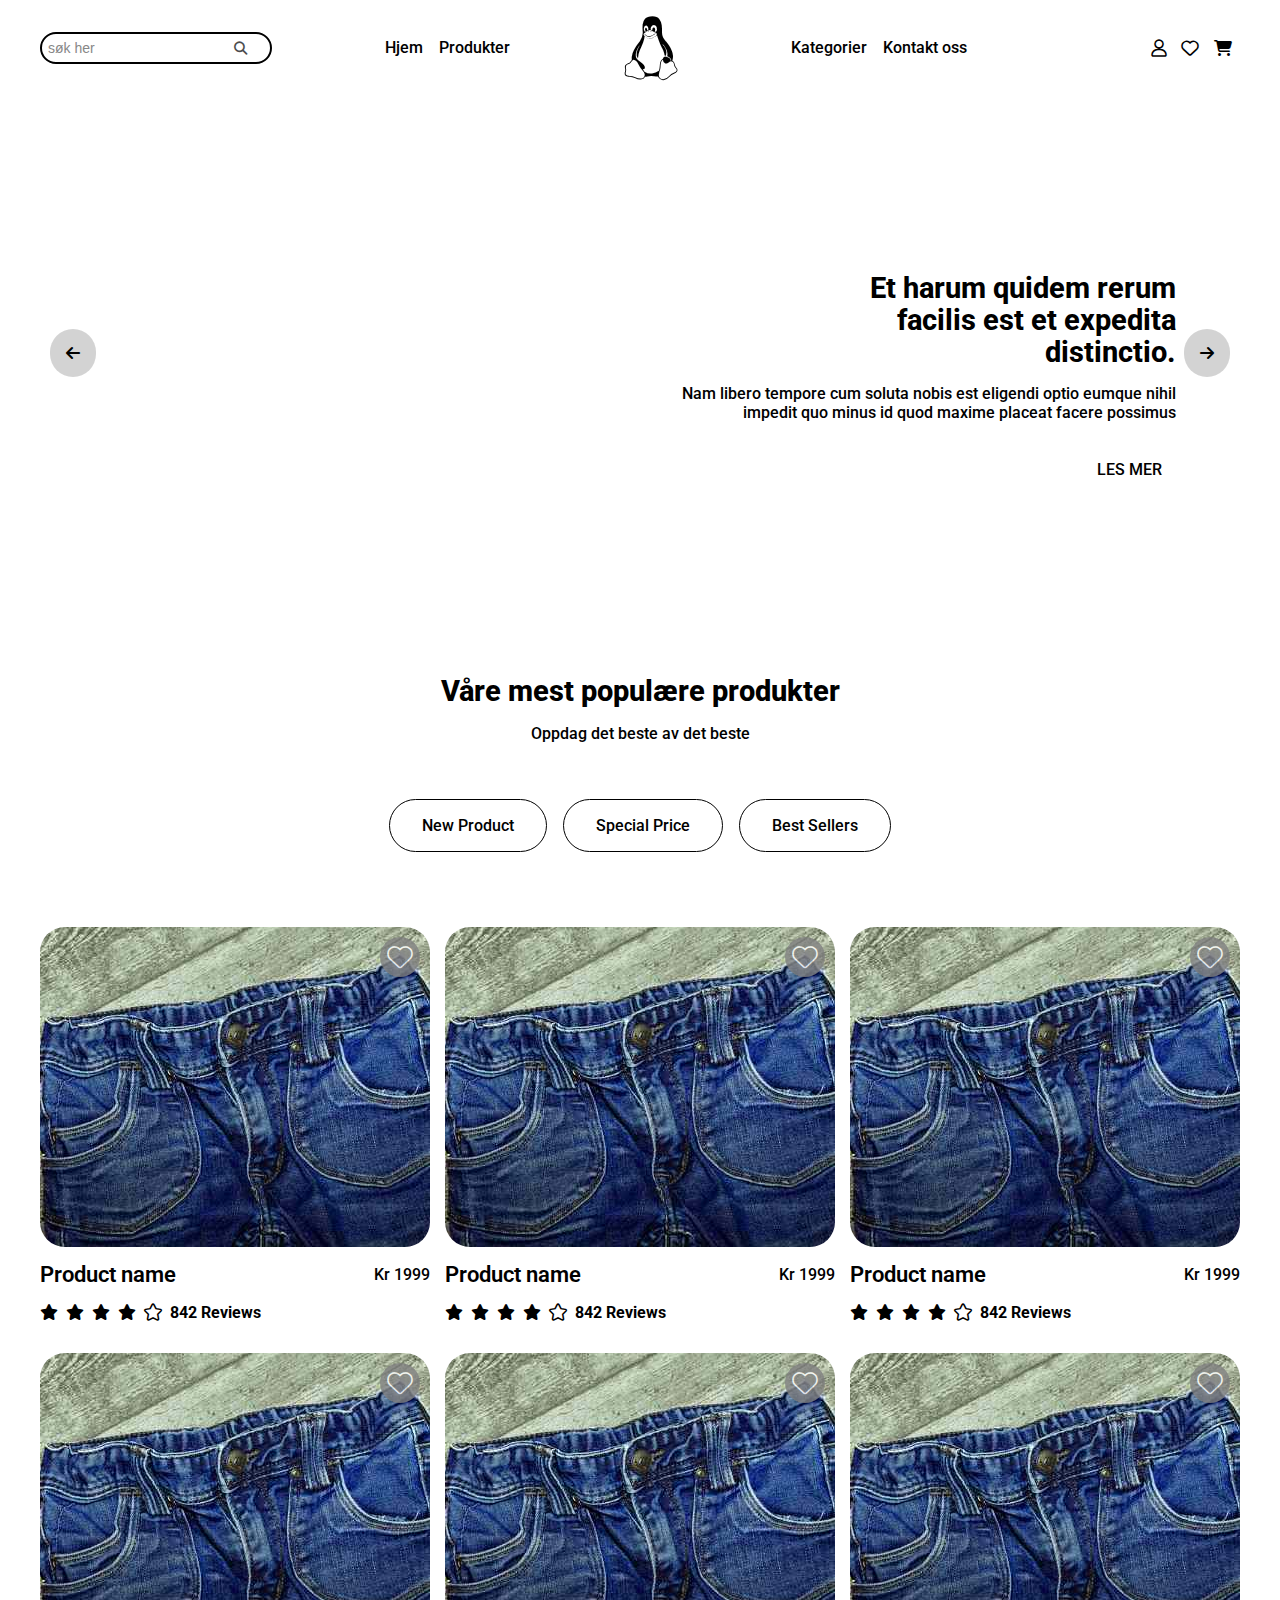
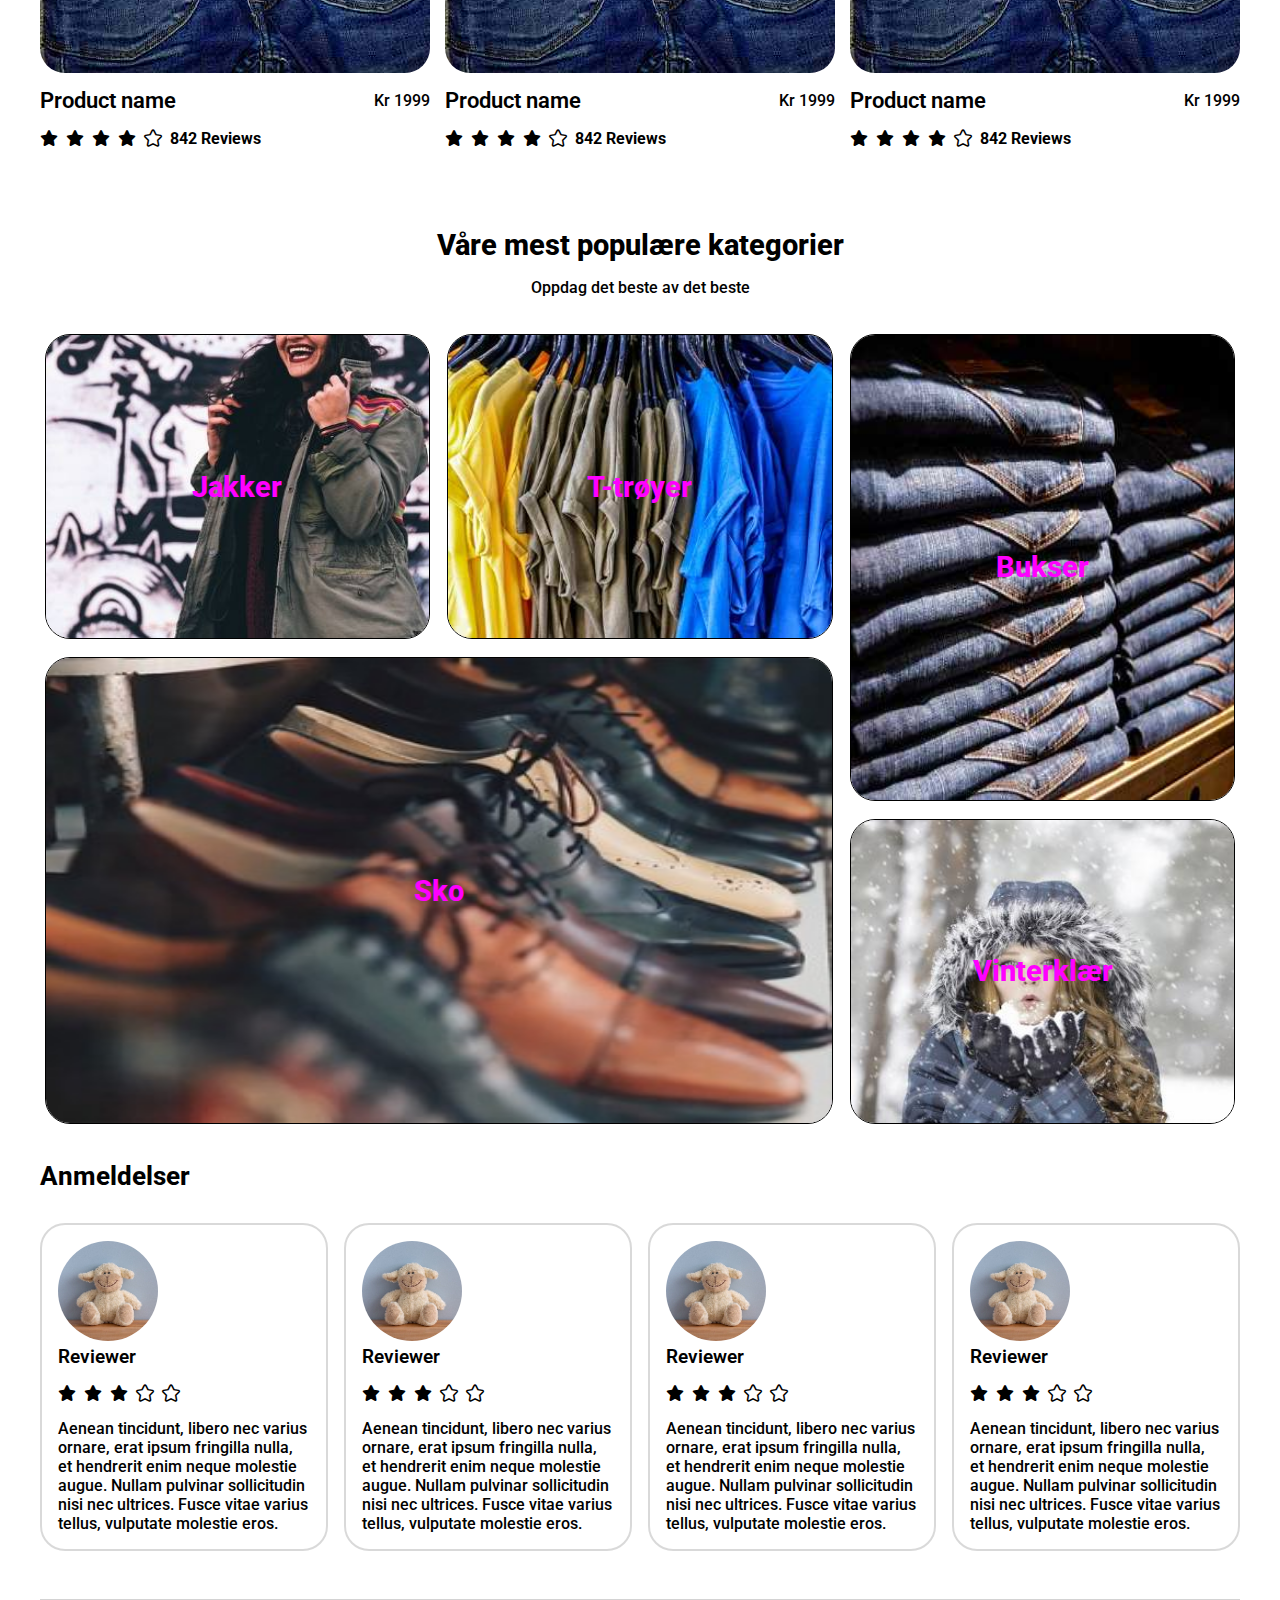
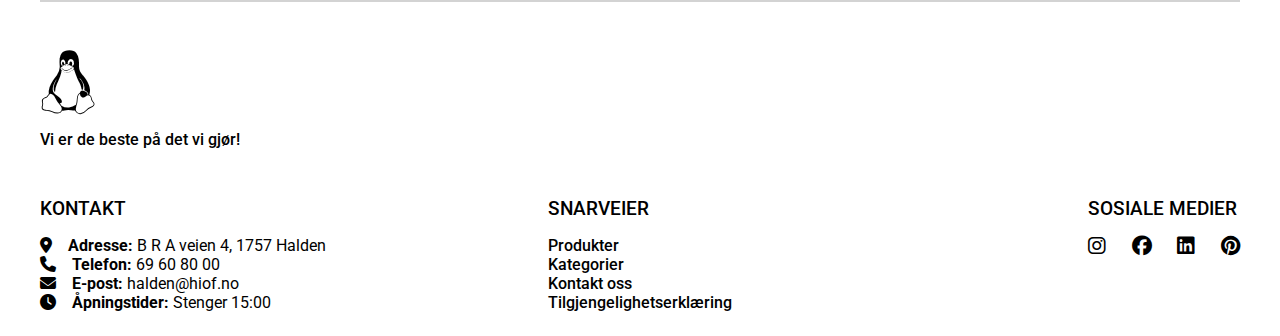
==== index.html @ f5adb45b "Accessibility for index.html" ====
<!DOCTYPE html>
<html lang="nb">
<head>
    <meta charset="UTF-8">
    <meta name="viewport" content="width=device-width, initial-scale=1.0">
    <!-- SEO meta start-->
    <meta name="description" content="Hovedside med stort utvalg av mote.">
    <meta name="author" content="Ayman Bellamine">
    <meta name="keywords" content="mote, stil, klær">
    <!-- SEO meta slutt-->

    <!-- Facebook meta start -->
    <meta property="og:title" content="Mote for både hverdagen og spesielle anledninger.">
    <meta property="og:image" content="images/outfit_220x450.jpg">
    <!-- Facebook meta slutt -->

    <!-- twitter meta start -->
    <meta name="twitter:title" content="Mote for både hverdagen og spesielle anledninger.">
    <meta name="twitter:site" content="@best_fashion_shop"> <!-- Later som det er ekte >.< -->
    <meta name="twitter:author" content="@aymanbella"> <!-- Har ikke twitter, takk og lov :) -->
    <meta name="twitter:card" content="summary_large_image">
    <!-- twitter meta slutt -->

    <link rel="stylesheet" href="ikoner/css/solid.css">
    <link rel="stylesheet" href="ikoner/css/fontawesome.css">
    <link rel="stylesheet" href="ikoner/css/brands.css">
    <link rel="stylesheet" href="css/style.css">
    <title>Min nettbutikk | FASHION</title>
</head>
<body itemscope itemtype="https://schema.org/ClothingStore">
    <meta itemprop="name" content="Ayman's motebutikk">
    <meta itemprop="priceRange" content="$$$">
    <header id="site-header">
        <form id="search-bar">
            <label for="search" class="visually-hidden">Søk: </label>
            <input type="search" placeholder="søk her" id="search" aria-label="Søkefelt">
            <button type="submit" aria-label="Søkeknapp"><i class="fa-solid fa-magnifying-glass"></i></button>
        </form>
        <nav id="site-nav">
            <ul>
                <li><a href="index.html">Hjem</a></li>
                <li><a href="#pop-products">Produkter</a></li>
            </ul>
            <a href="index.html" itemprop="logo" aria-label="Sidelogo som linker til hjemmeside"><i class="fa-brands fa-linux"></i></a>
            <ul>
                <li><a href="#pop-categories">Kategorier</a></li>
                <li><a href="#footer-contact">Kontakt oss</a>
            </ul>
        </nav>
        <nav id="customer-nav">
            <a href="#" aria-label="Link til brukerprofilen din"><i class="fa-regular fa-user"></i></a>
            <a href="#" aria-label="Link til favorittvarene dine"><i class="fa-regular fa-heart"></i></a>
            <a href="checkout.html" aria-label="Link til handlekurven din"><i class="fa-solid fa-cart-shopping"></i></a>
        </nav>
    </header>
    <main>
        <section id="forside-banner">
            <figure class="banner-content" id="banner-1">
                <figcaption>
                    <h1>Et harum quidem rerum facilis est et expedita distinctio.</h1>
                    <p>
                        Nam libero tempore cum soluta nobis est eligendi optio
                        eumque nihil impedit quo minus id quod maxime placeat
                        facere possimus
                    </p>
                    <a href="#" class="btn" title="Trykk for å lese mer om våre produkter.">LES MER</a>
                    <i class="fa-solid fa-arrow-left"></i>
                    <i class="fa-solid fa-arrow-right"></i>
                </figcaption>
            </figure>
            <figure class="banner-content" id="banner-2">
                <figcaption>
                    <h1>Et harum quidem rerum facilis est et expedita distinctio.</h1>
                    <p>
                        Nam libero tempore cum soluta nobis est eligendi optio
                        eumque nihil impedit quo minus id quod maxime placeat
                        facere possimus
                    </p>
                    <a href="#" class="btn" title="Trykk for å lese mer om våre produkter.">LES MER</a>
                    <i class="fa-solid fa-arrow-left"></i>
                    <i class="fa-solid fa-arrow-right"></i>
                </figcaption>
            </figure>
            <figure class="banner-content" id="banner-3">
                <figcaption>
                    <h1>Et harum quidem rerum facilis est et expedita distinctio.</h1>
                    <p>
                        Nam libero tempore cum soluta nobis est eligendi optio
                        eumque nihil impedit quo minus id quod maxime placeat
                        facere possimus
                    </p>
                    <a href="#" class="btn" title="Trykk for å lese mer om våre produkter.">LES MER</a>
                    <i class="fa-solid fa-arrow-left"></i>
                    <i class="fa-solid fa-arrow-right"></i>
                </figcaption>
            </figure>
        </section>
        <section id="pop-products">
            <header id="pop-prod-header">
                <h1>Våre mest populære produkter</h1>
                <p>Oppdag det beste av det beste</p>
            </header>
            <div id="pop-btn">
                <a href="#" class="btn">New Product</a>
                <a href="#" class="btn">Special Price</a>
                <a href="#" class="btn">Best Sellers</a>
            </div>
            <article class="product-card">
                <picture>
                    <source media="(min-width:1024px)" srcset="images/jeans_390x320.jpg">
                    <source media="(min-width:600px)" srcset="images/jeans_300x250.jpg">
                    <img itemprop="image" src="images/jeans_350x350.jpg" alt="Mørk blå jeans av høy kvalitet">
                </picture>
                <i class="fa-regular fa-heart"></i>
                <header itemscope itemtype="https://schema.org/Offer" class="product-header">
                    <a href="product.html"><h3 itemprop="name">Product name</h3></a>
                    <p itemprop="priceCurrency">Kr<span itemprop="price"> 1999</span></p>
                </header>
                <ul class="product-review">
                    <li><i class="fa-solid fa-star"></i></li>
                    <li><i class="fa-solid fa-star"></i></li>
                    <li><i class="fa-solid fa-star"></i></li>
                    <li><i class="fa-solid fa-star"></i></li>
                    <li><i class="fa-regular fa-star"></i></li>
                    <li><p>842 Reviews</p></li>
                </ul>
            </article>
            <article class="product-card">
                <picture>
                    <source media="(min-width:1024px)" srcset="images/jeans_390x320.jpg">
                    <source media="(min-width:600px)" srcset="images/jeans_300x250.jpg">
                    <img itemprop="image" src="images/jeans_350x350.jpg" alt="Mørk blå jeans av høy kvalitet">
                </picture>
                <i class="fa-regular fa-heart"></i>
                <header itemscope itemtype="https://schema.org/Offer" class="product-header">
                    <a href="product.html"><h3 itemprop="name">Product name</h3></a>
                    <p itemprop="priceCurrency">Kr<span itemprop="price"> 1999</span></p>
                </header>
                <ul class="product-review">
                    <li><i class="fa-solid fa-star"></i></li>
                    <li><i class="fa-solid fa-star"></i></li>
                    <li><i class="fa-solid fa-star"></i></li>
                    <li><i class="fa-solid fa-star"></i></li>
                    <li><i class="fa-regular fa-star"></i></li>
                    <li><p>842 Reviews</p></li>
                </ul>
            </article>
            <article class="product-card">
                <picture>
                    <source media="(min-width:1024px)" srcset="images/jeans_390x320.jpg">
                    <source media="(min-width:600px)" srcset="images/jeans_300x250.jpg">
                    <img itemprop="image" src="images/jeans_350x350.jpg" alt="Mørk blå jeans av høy kvalitet">
                </picture>
                <i class="fa-regular fa-heart"></i>
                <header itemscope itemtype="https://schema.org/Offer" class="product-header">
                    <a href="product.html"><h3 itemprop="name">Product name</h3></a>
                    <p itemprop="priceCurrency">Kr<span itemprop="price"> 1999</span></p>
                </header>
                <ul class="product-review">
                    <li><i class="fa-solid fa-star"></i></li>
                    <li><i class="fa-solid fa-star"></i></li>
                    <li><i class="fa-solid fa-star"></i></li>
                    <li><i class="fa-solid fa-star"></i></li>
                    <li><i class="fa-regular fa-star"></i></li>
                    <li><p>842 Reviews</p></li>
                </ul>
            </article>
            <article class="product-card">
                <picture>
                    <source media="(min-width:1024px)" srcset="images/jeans_390x320.jpg">
                    <source media="(min-width:600px)" srcset="images/jeans_300x250.jpg">
                    <img itemprop="image" src="images/jeans_350x350.jpg" alt="Mørk blå jeans av høy kvalitet">
                </picture>
                <i class="fa-regular fa-heart"></i>
                <header itemscope itemtype="https://schema.org/Offer" class="product-header">
                    <a href="product.html"><h3 itemprop="name">Product name</h3></a>
                    <p itemprop="priceCurrency">Kr<span itemprop="price"> 1999</span></p>
                </header>
                <ul class="product-review">
                    <li><i class="fa-solid fa-star"></i></li>
                    <li><i class="fa-solid fa-star"></i></li>
                    <li><i class="fa-solid fa-star"></i></li>
                    <li><i class="fa-solid fa-star"></i></li>
                    <li><i class="fa-regular fa-star"></i></li>
                    <li><p>842 Reviews</p></li>
                </ul>
            </article>
            <article class="product-card">
                <picture>
                    <source media="(min-width:1024px)" srcset="images/jeans_390x320.jpg">
                    <source media="(min-width:600px)" srcset="images/jeans_300x250.jpg">
                    <img itemprop="image" src="images/jeans_350x350.jpg" alt="Mørk blå jeans av høy kvalitet">
                </picture>
                <i class="fa-regular fa-heart"></i>
                <header itemscope itemtype="https://schema.org/Offer" class="product-header">
                    <a href="product.html"><h3 itemprop="name">Product name</h3></a>
                    <p itemprop="priceCurrency">Kr<span itemprop="price"> 1999</span></p>
                </header>
                <ul class="product-review">
                    <li><i class="fa-solid fa-star"></i></li>
                    <li><i class="fa-solid fa-star"></i></li>
                    <li><i class="fa-solid fa-star"></i></li>
                    <li><i class="fa-solid fa-star"></i></li>
                    <li><i class="fa-regular fa-star"></i></li>
                    <li><p>842 Reviews</p></li>
                </ul>
            </article>
            <article class="product-card">
                <picture>
                    <source media="(min-width:1024px)" srcset="images/jeans_390x320.jpg">
                    <source media="(min-width:600px)" srcset="images/jeans_300x250.jpg">
                    <img itemprop="image" src="images/jeans_350x350.jpg" alt="Mørk blå jeans av høy kvalitet">
                </picture>
                <i class="fa-regular fa-heart"></i>
                <header itemscope itemtype="https://schema.org/Offer" class="product-header">
                    <a href="product.html"><h3 itemprop="name">Product name</h3></a>
                    <p itemprop="priceCurrency">Kr<span itemprop="price"> 1999</span></p>
                </header>
                <ul class="product-review">
                    <li><i class="fa-solid fa-star"></i></li>
                    <li><i class="fa-solid fa-star"></i></li>
                    <li><i class="fa-solid fa-star"></i></li>
                    <li><i class="fa-solid fa-star"></i></li>
                    <li><i class="fa-regular fa-star"></i></li>
                    <li><p>842 Reviews</p></li>
                </ul>
            </article>
        </section>
        <section id="pop-categories">
            <header id="pop-cat-header">
                <h1>Våre mest populære kategorier</h1>
                <p>Oppdag det beste av det beste</p>
            </header>
            <div id=cat-grid>
                <article id="cat-1">
                    <h1>Jakker</h1>
                    <picture>
                        <source media="(min-width:1024px)" srcset="images/jacket_350x300.jpg">
                        <source media="(min-width:600px)" srcset="images/jacket_720x720.jpg">
                        <img itemprop="image" src="images/jacket_350x350.jpg" alt="A happy customer wearing our jacket">
                    </picture>
                </article>
                <article id="cat-2">
                    <h1>T-trøyer</h1>
                    <picture>
                        <source media="(min-width:1024px)" srcset="images/tshirt_350x300.jpg">
                        <source media="(min-width:600px)" srcset="images/tshirt_720x720.jpg">
                        <img src="images/tshirt_350x350.jpg" alt="A ton of t-shirts">
                    </picture>
                </article>
                <article id="cat-3">
                    <h1>Bukser</h1>
                    <picture>
                        <source media="(min-width:1024px)" srcset="images/pants_350x300.jpg">
                        <source media="(min-width:600px)" srcset="images/pants_720x720.jpg">
                        <img src="images/pants_350x350.jpg" alt="Stack of pants">
                    </picture>
                </article>
                <article id="cat-4">
                    <h1>Sko</h1>
                    <picture>
                        <source media="(min-width:1024px)" srcset="images/footwear_350x300.jpg">
                        <source media="(min-width:600px)" srcset="images/footwear_720x720.jpg">
                        <img src="images/footwear_350x350.jpg" alt="A bunch of dress shoes">
                    </picture>
                </article>
                <article id="cat-5">
                    <h1>Vinterklær</h1>
                    <picture>
                        <source media="(min-width:1024px)" srcset="images/winterwear_350x300.jpg">
                        <source media="(min-width:600px)" srcset="images/winterwear_720x720.jpg">
                        <img src="images/winterwear_350x350.jpg" alt="Sansa Stark in winter clothing">
                    </picture>
                </article>
            </div>     
        </section>
        <section id="reviews">
            <h2>Anmeldelser</h2>
            <div class="scroll-container" id="scroll-reviews">
                <article itemprop="review" itemscope itemtype="https://schema.org/Review"
                class="review-card">
                    <img src="images/happy_reviewer_100x100.jpg" alt="">
                    <h4 itemprop="author">Reviewer</h4>
                    <ul class="product-review">
                        <li><i class="fa-solid fa-star"></i></li>
                        <li><i class="fa-solid fa-star"></i></li>
                        <li><i class="fa-solid fa-star"></i></li>
                        <li><i class="fa-regular fa-star"></i></li>
                        <li><i class="fa-regular fa-star"></i></li>
                    </ul>
                    <p itemprop="reviewBody">
                        Aenean tincidunt, libero nec varius ornare, erat ipsum fringilla nulla, 
                        et hendrerit enim neque molestie augue. Nullam pulvinar sollicitudin nisi 
                        nec ultrices. Fusce vitae varius tellus, vulputate molestie eros.
                    </p>
                    <span itemprop="reviewRating" itemscope itemtype="https://schema.org/Rating">
                        <meta itemprop="worstRating" content="1">
                        <meta itemprop="bestRating" content="5">
                        <meta itemprop="ratingValue" content="3">
                    </span>
                </article>
                <article itemprop="review" itemscope itemtype="https://schema.org/Review"
                class="review-card">
                    <img src="images/happy_reviewer_100x100.jpg" alt="">
                    <h4 itemprop="author">Reviewer</h4>
                    <ul class="product-review">
                        <li><i class="fa-solid fa-star"></i></li>
                        <li><i class="fa-solid fa-star"></i></li>
                        <li><i class="fa-solid fa-star"></i></li>
                        <li><i class="fa-regular fa-star"></i></li>
                        <li><i class="fa-regular fa-star"></i></li>
                    </ul>
                    <p itemprop="reviewBody">
                        Aenean tincidunt, libero nec varius ornare, erat ipsum fringilla nulla, 
                        et hendrerit enim neque molestie augue. Nullam pulvinar sollicitudin nisi 
                        nec ultrices. Fusce vitae varius tellus, vulputate molestie eros.
                    </p>
                    <span itemprop="reviewRating" itemscope itemtype="https://schema.org/Rating">
                        <meta itemprop="worstRating" content="1">
                        <meta itemprop="bestRating" content="5">
                        <meta itemprop="ratingValue" content="3">
                    </span>
                </article>
                <article itemprop="review" itemscope itemtype="https://schema.org/Review"
                class="review-card">
                    <img src="images/happy_reviewer_100x100.jpg" alt="">
                    <h4 itemprop="author">Reviewer</h4>
                    <ul class="product-review">
                        <li><i class="fa-solid fa-star"></i></li>
                        <li><i class="fa-solid fa-star"></i></li>
                        <li><i class="fa-solid fa-star"></i></li>
                        <li><i class="fa-regular fa-star"></i></li>
                        <li><i class="fa-regular fa-star"></i></li>
                    </ul>
                    <p itemprop="reviewBody">
                        Aenean tincidunt, libero nec varius ornare, erat ipsum fringilla nulla, 
                        et hendrerit enim neque molestie augue. Nullam pulvinar sollicitudin nisi 
                        nec ultrices. Fusce vitae varius tellus, vulputate molestie eros.
                    </p>
                    <span itemprop="reviewRating" itemscope itemtype="https://schema.org/Rating">
                        <meta itemprop="worstRating" content="1">
                        <meta itemprop="bestRating" content="5">
                        <meta itemprop="ratingValue" content="3">
                    </span>
                </article>
                <article itemprop="review" itemscope itemtype="https://schema.org/Review"
                class="review-card">
                    <img src="images/happy_reviewer_100x100.jpg" alt="">
                    <h4 itemprop="author">Reviewer</h4>
                    <ul class="product-review">
                        <li><i class="fa-solid fa-star"></i></li>
                        <li><i class="fa-solid fa-star"></i></li>
                        <li><i class="fa-solid fa-star"></i></li>
                        <li><i class="fa-regular fa-star"></i></li>
                        <li><i class="fa-regular fa-star"></i></li>
                    </ul>
                    <p itemprop="reviewBody">
                        Aenean tincidunt, libero nec varius ornare, erat ipsum fringilla nulla, 
                        et hendrerit enim neque molestie augue. Nullam pulvinar sollicitudin nisi 
                        nec ultrices. Fusce vitae varius tellus, vulputate molestie eros.
                    </p>
                    <span itemprop="reviewRating" itemscope itemtype="https://schema.org/Rating">
                        <meta itemprop="worstRating" content="1">
                        <meta itemprop="bestRating" content="5">
                        <meta itemprop="ratingValue" content="3">
                    </span>
                </article>
                <span itemprop="aggregateRating" itemscope itemtype="https://schema.org/AggregateRating" class="visually-hidden">
                    <meta itemprop="ratingValue" content="3">
                    <meta itemprop="reviewCount" content="4">
                </span>
            </div>
        </section>
    </main>
    <footer>
        <section class="footer-logo" id="footer-logo">
            <h2 class="visually-hidden">Footer logo</h2>
            <i class="fa-brands fa-linux"></i>
            <p itemprop="slogan">Vi er de beste på det vi gjør!</p>
        </section>
        <section id="footer-contact">
            <h4>KONTAKT</h4>
            <ul>
                <li itemprop="address"><i class="fa-solid fa-location-dot"></i><b>Adresse:</b> B R A veien 4, 1757 Halden</li>
                <li itemprop="telephone"><i class="fa-solid fa-phone"></i><b>Telefon:</b> 69 60 80 00</li>
                <li itemprop="email"><i class="fa-solid fa-envelope"></i><b>E-post:</b> halden@hiof.no</li>
                <li itemprop="openingHours"><i class="fa-solid fa-clock"></i><b>Åpningstider:</b> Stenger 15:00</li>
            </ul>
        </section>
        <section id="footer-shortcuts">
            <h4>SNARVEIER</h4>
            <nav>
                <ul>
                    <li><a href="index.html/#pop-products">Produkter</a></li>
                    <li><a href="index.html/#pop-categories">Kategorier</a></li>
                    <li><a href="#footer-contact">Kontakt oss</a></li>
                    <li><a href="#">Tilgjengelighetserklæring</a></li>
                </ul>
            </nav>
        </section>
        <section id="footer-some">
            <h4>SOSIALE MEDIER</h4>
            <ul>
                <li><a href="https://www.instagram.com" aria-label="Link til Instagram profilen vår"><i class="fa-brands fa-instagram"></i></a></li>
                <li><a href="https://www.facebook.com" aria-label="Link til Facebook profilen vår"><i class="fa-brands fa-facebook"></i></a></li>
                <li><a href="https://www.linkedin.com" aria-label="Link til LinkedIn profilen vår"><i class="fa-brands fa-linkedin"></i></a></li>
                <li><a href="https://www.pinterest.com" aria-label="Link til Pinterest profilen vår"><i class="fa-brands fa-pinterest"></i></a></li>
            </ul>
        </section>
    </footer>
</body>
</html>
---- ikoner/css/solid.css ----
/*!
 * Font Awesome Free 6.6.0 by @fontawesome - https://fontawesome.com
 * License - https://fontawesome.com/license/free (Icons: CC BY 4.0, Fonts: SIL OFL 1.1, Code: MIT License)
 * Copyright 2024 Fonticons, Inc.
 */
:root, :host {
  --fa-style-family-classic: "Font Awesome 6 Free";
  --fa-font-solid: normal 900 1em/1 "Font Awesome 6 Free";
}

@font-face {
  font-family: "Font Awesome 6 Free";
  font-style: normal;
  font-weight: 900;
  font-display: block;
  src: url("../webfonts/fa-solid-900.woff2") format("woff2"), url("../webfonts/fa-solid-900.ttf") format("truetype");
}
.fas,
.fa-solid {
  font-weight: 900;
}/*# sourceMappingURL=solid.css.map */
---- ikoner/css/brands.css ----
/*!
 * Font Awesome Free 6.6.0 by @fontawesome - https://fontawesome.com
 * License - https://fontawesome.com/license/free (Icons: CC BY 4.0, Fonts: SIL OFL 1.1, Code: MIT License)
 * Copyright 2024 Fonticons, Inc.
 */
:root, :host {
  --fa-style-family-brands: "Font Awesome 6 Brands";
  --fa-font-brands: normal 400 1em/1 "Font Awesome 6 Brands";
}

@font-face {
  font-family: "Font Awesome 6 Brands";
  font-style: normal;
  font-weight: 400;
  font-display: block;
  src: url("../webfonts/fa-brands-400.woff2") format("woff2"), url("../webfonts/fa-brands-400.ttf") format("truetype");
}
.fab,
.fa-brands {
  font-weight: 400;
}

.fa-monero:before {
  content: "\f3d0";
}

.fa-hooli:before {
  content: "\f427";
}

.fa-yelp:before {
  content: "\f1e9";
}

.fa-cc-visa:before {
  content: "\f1f0";
}

.fa-lastfm:before {
  content: "\f202";
}

.fa-shopware:before {
  content: "\f5b5";
}

.fa-creative-commons-nc:before {
  content: "\f4e8";
}

.fa-aws:before {
  content: "\f375";
}

.fa-redhat:before {
  content: "\f7bc";
}

.fa-yoast:before {
  content: "\f2b1";
}

.fa-cloudflare:before {
  content: "\e07d";
}

.fa-ups:before {
  content: "\f7e0";
}

.fa-pixiv:before {
  content: "\e640";
}

.fa-wpexplorer:before {
  content: "\f2de";
}

.fa-dyalog:before {
  content: "\f399";
}

.fa-bity:before {
  content: "\f37a";
}

.fa-stackpath:before {
  content: "\f842";
}

.fa-buysellads:before {
  content: "\f20d";
}

.fa-first-order:before {
  content: "\f2b0";
}

.fa-modx:before {
  content: "\f285";
}

.fa-guilded:before {
  content: "\e07e";
}

.fa-vnv:before {
  content: "\f40b";
}

.fa-square-js:before {
  content: "\f3b9";
}

.fa-js-square:before {
  content: "\f3b9";
}

.fa-microsoft:before {
  content: "\f3ca";
}

.fa-qq:before {
  content: "\f1d6";
}

.fa-orcid:before {
  content: "\f8d2";
}

.fa-java:before {
  content: "\f4e4";
}

.fa-invision:before {
  content: "\f7b0";
}

.fa-creative-commons-pd-alt:before {
  content: "\f4ed";
}

.fa-centercode:before {
  content: "\f380";
}

.fa-glide-g:before {
  content: "\f2a6";
}

.fa-drupal:before {
  content: "\f1a9";
}

.fa-jxl:before {
  content: "\e67b";
}

.fa-dart-lang:before {
  content: "\e693";
}

.fa-hire-a-helper:before {
  content: "\f3b0";
}

.fa-creative-commons-by:before {
  content: "\f4e7";
}

.fa-unity:before {
  content: "\e049";
}

.fa-whmcs:before {
  content: "\f40d";
}

.fa-rocketchat:before {
  content: "\f3e8";
}

.fa-vk:before {
  content: "\f189";
}

.fa-untappd:before {
  content: "\f405";
}

.fa-mailchimp:before {
  content: "\f59e";
}

.fa-css3-alt:before {
  content: "\f38b";
}

.fa-square-reddit:before {
  content: "\f1a2";
}

.fa-reddit-square:before {
  content: "\f1a2";
}

.fa-vimeo-v:before {
  content: "\f27d";
}

.fa-contao:before {
  content: "\f26d";
}

.fa-square-font-awesome:before {
  content: "\e5ad";
}

.fa-deskpro:before {
  content: "\f38f";
}

.fa-brave:before {
  content: "\e63c";
}

.fa-sistrix:before {
  content: "\f3ee";
}

.fa-square-instagram:before {
  content: "\e055";
}

.fa-instagram-square:before {
  content: "\e055";
}

.fa-battle-net:before {
  content: "\f835";
}

.fa-the-red-yeti:before {
  content: "\f69d";
}

.fa-square-hacker-news:before {
  content: "\f3af";
}

.fa-hacker-news-square:before {
  content: "\f3af";
}

.fa-edge:before {
  content: "\f282";
}

.fa-threads:before {
  content: "\e618";
}

.fa-napster:before {
  content: "\f3d2";
}

.fa-square-snapchat:before {
  content: "\f2ad";
}

.fa-snapchat-square:before {
  content: "\f2ad";
}

.fa-google-plus-g:before {
  content: "\f0d5";
}

.fa-artstation:before {
  content: "\f77a";
}

.fa-markdown:before {
  content: "\f60f";
}

.fa-sourcetree:before {
  content: "\f7d3";
}

.fa-google-plus:before {
  content: "\f2b3";
}

.fa-diaspora:before {
  content: "\f791";
}

.fa-foursquare:before {
  content: "\f180";
}

.fa-stack-overflow:before {
  content: "\f16c";
}

.fa-github-alt:before {
  content: "\f113";
}

.fa-phoenix-squadron:before {
  content: "\f511";
}

.fa-pagelines:before {
  content: "\f18c";
}

.fa-algolia:before {
  content: "\f36c";
}

.fa-red-river:before {
  content: "\f3e3";
}

.fa-creative-commons-sa:before {
  content: "\f4ef";
}

.fa-safari:before {
  content: "\f267";
}

.fa-google:before {
  content: "\f1a0";
}

.fa-square-font-awesome-stroke:before {
  content: "\f35c";
}

.fa-font-awesome-alt:before {
  content: "\f35c";
}

.fa-atlassian:before {
  content: "\f77b";
}

.fa-linkedin-in:before {
  content: "\f0e1";
}

.fa-digital-ocean:before {
  content: "\f391";
}

.fa-nimblr:before {
  content: "\f5a8";
}

.fa-chromecast:before {
  content: "\f838";
}

.fa-evernote:before {
  content: "\f839";
}

.fa-hacker-news:before {
  content: "\f1d4";
}

.fa-creative-commons-sampling:before {
  content: "\f4f0";
}

.fa-adversal:before {
  content: "\f36a";
}

.fa-creative-commons:before {
  content: "\f25e";
}

.fa-watchman-monitoring:before {
  content: "\e087";
}

.fa-fonticons:before {
  content: "\f280";
}

.fa-weixin:before {
  content: "\f1d7";
}

.fa-shirtsinbulk:before {
  content: "\f214";
}

.fa-codepen:before {
  content: "\f1cb";
}

.fa-git-alt:before {
  content: "\f841";
}

.fa-lyft:before {
  content: "\f3c3";
}

.fa-rev:before {
  content: "\f5b2";
}

.fa-windows:before {
  content: "\f17a";
}

.fa-wizards-of-the-coast:before {
  content: "\f730";
}

.fa-square-viadeo:before {
  content: "\f2aa";
}

.fa-viadeo-square:before {
  content: "\f2aa";
}

.fa-meetup:before {
  content: "\f2e0";
}

.fa-centos:before {
  content: "\f789";
}

.fa-adn:before {
  content: "\f170";
}

.fa-cloudsmith:before {
  content: "\f384";
}

.fa-opensuse:before {
  content: "\e62b";
}

.fa-pied-piper-alt:before {
  content: "\f1a8";
}

.fa-square-dribbble:before {
  content: "\f397";
}

.fa-dribbble-square:before {
  content: "\f397";
}

.fa-codiepie:before {
  content: "\f284";
}

.fa-node:before {
  content: "\f419";
}

.fa-mix:before {
  content: "\f3cb";
}

.fa-steam:before {
  content: "\f1b6";
}

.fa-cc-apple-pay:before {
  content: "\f416";
}

.fa-scribd:before {
  content: "\f28a";
}

.fa-debian:before {
  content: "\e60b";
}

.fa-openid:before {
  content: "\f19b";
}

.fa-instalod:before {
  content: "\e081";
}

.fa-expeditedssl:before {
  content: "\f23e";
}

.fa-sellcast:before {
  content: "\f2da";
}

.fa-square-twitter:before {
  content: "\f081";
}

.fa-twitter-square:before {
  content: "\f081";
}

.fa-r-project:before {
  content: "\f4f7";
}

.fa-delicious:before {
  content: "\f1a5";
}

.fa-freebsd:before {
  content: "\f3a4";
}

.fa-vuejs:before {
  content: "\f41f";
}

.fa-accusoft:before {
  content: "\f369";
}

.fa-ioxhost:before {
  content: "\f208";
}

.fa-fonticons-fi:before {
  content: "\f3a2";
}

.fa-app-store:before {
  content: "\f36f";
}

.fa-cc-mastercard:before {
  content: "\f1f1";
}

.fa-itunes-note:before {
  content: "\f3b5";
}

.fa-golang:before {
  content: "\e40f";
}

.fa-kickstarter:before {
  content: "\f3bb";
}

.fa-square-kickstarter:before {
  content: "\f3bb";
}

.fa-grav:before {
  content: "\f2d6";
}

.fa-weibo:before {
  content: "\f18a";
}

.fa-uncharted:before {
  content: "\e084";
}

.fa-firstdraft:before {
  content: "\f3a1";
}

.fa-square-youtube:before {
  content: "\f431";
}

.fa-youtube-square:before {
  content: "\f431";
}

.fa-wikipedia-w:before {
  content: "\f266";
}

.fa-wpressr:before {
  content: "\f3e4";
}

.fa-rendact:before {
  content: "\f3e4";
}

.fa-angellist:before {
  content: "\f209";
}

.fa-galactic-republic:before {
  content: "\f50c";
}

.fa-nfc-directional:before {
  content: "\e530";
}

.fa-skype:before {
  content: "\f17e";
}

.fa-joget:before {
  content: "\f3b7";
}

.fa-fedora:before {
  content: "\f798";
}

.fa-stripe-s:before {
  content: "\f42a";
}

.fa-meta:before {
  content: "\e49b";
}

.fa-laravel:before {
  content: "\f3bd";
}

.fa-hotjar:before {
  content: "\f3b1";
}

.fa-bluetooth-b:before {
  content: "\f294";
}

.fa-square-letterboxd:before {
  content: "\e62e";
}

.fa-sticker-mule:before {
  content: "\f3f7";
}

.fa-creative-commons-zero:before {
  content: "\f4f3";
}

.fa-hips:before {
  content: "\f452";
}

.fa-behance:before {
  content: "\f1b4";
}

.fa-reddit:before {
  content: "\f1a1";
}

.fa-discord:before {
  content: "\f392";
}

.fa-chrome:before {
  content: "\f268";
}

.fa-app-store-ios:before {
  content: "\f370";
}

.fa-cc-discover:before {
  content: "\f1f2";
}

.fa-wpbeginner:before {
  content: "\f297";
}

.fa-confluence:before {
  content: "\f78d";
}

.fa-shoelace:before {
  content: "\e60c";
}

.fa-mdb:before {
  content: "\f8ca";
}

.fa-dochub:before {
  content: "\f394";
}

.fa-accessible-icon:before {
  content: "\f368";
}

.fa-ebay:before {
  content: "\f4f4";
}

.fa-amazon:before {
  content: "\f270";
}

.fa-unsplash:before {
  content: "\e07c";
}

.fa-yarn:before {
  content: "\f7e3";
}

.fa-square-steam:before {
  content: "\f1b7";
}

.fa-steam-square:before {
  content: "\f1b7";
}

.fa-500px:before {
  content: "\f26e";
}

.fa-square-vimeo:before {
  content: "\f194";
}

.fa-vimeo-square:before {
  content: "\f194";
}

.fa-asymmetrik:before {
  content: "\f372";
}

.fa-font-awesome:before {
  content: "\f2b4";
}

.fa-font-awesome-flag:before {
  content: "\f2b4";
}

.fa-font-awesome-logo-full:before {
  content: "\f2b4";
}

.fa-gratipay:before {
  content: "\f184";
}

.fa-apple:before {
  content: "\f179";
}

.fa-hive:before {
  content: "\e07f";
}

.fa-gitkraken:before {
  content: "\f3a6";
}

.fa-keybase:before {
  content: "\f4f5";
}

.fa-apple-pay:before {
  content: "\f415";
}

.fa-padlet:before {
  content: "\e4a0";
}

.fa-amazon-pay:before {
  content: "\f42c";
}

.fa-square-github:before {
  content: "\f092";
}

.fa-github-square:before {
  content: "\f092";
}

.fa-stumbleupon:before {
  content: "\f1a4";
}

.fa-fedex:before {
  content: "\f797";
}

.fa-phoenix-framework:before {
  content: "\f3dc";
}

.fa-shopify:before {
  content: "\e057";
}

.fa-neos:before {
  content: "\f612";
}

.fa-square-threads:before {
  content: "\e619";
}

.fa-hackerrank:before {
  content: "\f5f7";
}

.fa-researchgate:before {
  content: "\f4f8";
}

.fa-swift:before {
  content: "\f8e1";
}

.fa-angular:before {
  content: "\f420";
}

.fa-speakap:before {
  content: "\f3f3";
}

.fa-angrycreative:before {
  content: "\f36e";
}

.fa-y-combinator:before {
  content: "\f23b";
}

.fa-empire:before {
  content: "\f1d1";
}

.fa-envira:before {
  content: "\f299";
}

.fa-google-scholar:before {
  content: "\e63b";
}

.fa-square-gitlab:before {
  content: "\e5ae";
}

.fa-gitlab-square:before {
  content: "\e5ae";
}

.fa-studiovinari:before {
  content: "\f3f8";
}

.fa-pied-piper:before {
  content: "\f2ae";
}

.fa-wordpress:before {
  content: "\f19a";
}

.fa-product-hunt:before {
  content: "\f288";
}

.fa-firefox:before {
  content: "\f269";
}

.fa-linode:before {
  content: "\f2b8";
}

.fa-goodreads:before {
  content: "\f3a8";
}

.fa-square-odnoklassniki:before {
  content: "\f264";
}

.fa-odnoklassniki-square:before {
  content: "\f264";
}

.fa-jsfiddle:before {
  content: "\f1cc";
}

.fa-sith:before {
  content: "\f512";
}

.fa-themeisle:before {
  content: "\f2b2";
}

.fa-page4:before {
  content: "\f3d7";
}

.fa-hashnode:before {
  content: "\e499";
}

.fa-react:before {
  content: "\f41b";
}

.fa-cc-paypal:before {
  content: "\f1f4";
}

.fa-squarespace:before {
  content: "\f5be";
}

.fa-cc-stripe:before {
  content: "\f1f5";
}

.fa-creative-commons-share:before {
  content: "\f4f2";
}

.fa-bitcoin:before {
  content: "\f379";
}

.fa-keycdn:before {
  content: "\f3ba";
}

.fa-opera:before {
  content: "\f26a";
}

.fa-itch-io:before {
  content: "\f83a";
}

.fa-umbraco:before {
  content: "\f8e8";
}

.fa-galactic-senate:before {
  content: "\f50d";
}

.fa-ubuntu:before {
  content: "\f7df";
}

.fa-draft2digital:before {
  content: "\f396";
}

.fa-stripe:before {
  content: "\f429";
}

.fa-houzz:before {
  content: "\f27c";
}

.fa-gg:before {
  content: "\f260";
}

.fa-dhl:before {
  content: "\f790";
}

.fa-square-pinterest:before {
  content: "\f0d3";
}

.fa-pinterest-square:before {
  content: "\f0d3";
}

.fa-xing:before {
  content: "\f168";
}

.fa-blackberry:before {
  content: "\f37b";
}

.fa-creative-commons-pd:before {
  content: "\f4ec";
}

.fa-playstation:before {
  content: "\f3df";
}

.fa-quinscape:before {
  content: "\f459";
}

.fa-less:before {
  content: "\f41d";
}

.fa-blogger-b:before {
  content: "\f37d";
}

.fa-opencart:before {
  content: "\f23d";
}

.fa-vine:before {
  content: "\f1ca";
}

.fa-signal-messenger:before {
  content: "\e663";
}

.fa-paypal:before {
  content: "\f1ed";
}

.fa-gitlab:before {
  content: "\f296";
}

.fa-typo3:before {
  content: "\f42b";
}

.fa-reddit-alien:before {
  content: "\f281";
}

.fa-yahoo:before {
  content: "\f19e";
}

.fa-dailymotion:before {
  content: "\e052";
}

.fa-affiliatetheme:before {
  content: "\f36b";
}

.fa-pied-piper-pp:before {
  content: "\f1a7";
}

.fa-bootstrap:before {
  content: "\f836";
}

.fa-odnoklassniki:before {
  content: "\f263";
}

.fa-nfc-symbol:before {
  content: "\e531";
}

.fa-mintbit:before {
  content: "\e62f";
}

.fa-ethereum:before {
  content: "\f42e";
}

.fa-speaker-deck:before {
  content: "\f83c";
}

.fa-creative-commons-nc-eu:before {
  content: "\f4e9";
}

.fa-patreon:before {
  content: "\f3d9";
}

.fa-avianex:before {
  content: "\f374";
}

.fa-ello:before {
  content: "\f5f1";
}

.fa-gofore:before {
  content: "\f3a7";
}

.fa-bimobject:before {
  content: "\f378";
}

.fa-brave-reverse:before {
  content: "\e63d";
}

.fa-facebook-f:before {
  content: "\f39e";
}

.fa-square-google-plus:before {
  content: "\f0d4";
}

.fa-google-plus-square:before {
  content: "\f0d4";
}

.fa-web-awesome:before {
  content: "\e682";
}

.fa-mandalorian:before {
  content: "\f50f";
}

.fa-first-order-alt:before {
  content: "\f50a";
}

.fa-osi:before {
  content: "\f41a";
}

.fa-google-wallet:before {
  content: "\f1ee";
}

.fa-d-and-d-beyond:before {
  content: "\f6ca";
}

.fa-periscope:before {
  content: "\f3da";
}

.fa-fulcrum:before {
  content: "\f50b";
}

.fa-cloudscale:before {
  content: "\f383";
}

.fa-forumbee:before {
  content: "\f211";
}

.fa-mizuni:before {
  content: "\f3cc";
}

.fa-schlix:before {
  content: "\f3ea";
}

.fa-square-xing:before {
  content: "\f169";
}

.fa-xing-square:before {
  content: "\f169";
}

.fa-bandcamp:before {
  content: "\f2d5";
}

.fa-wpforms:before {
  content: "\f298";
}

.fa-cloudversify:before {
  content: "\f385";
}

.fa-usps:before {
  content: "\f7e1";
}

.fa-megaport:before {
  content: "\f5a3";
}

.fa-magento:before {
  content: "\f3c4";
}

.fa-spotify:before {
  content: "\f1bc";
}

.fa-optin-monster:before {
  content: "\f23c";
}

.fa-fly:before {
  content: "\f417";
}

.fa-aviato:before {
  content: "\f421";
}

.fa-itunes:before {
  content: "\f3b4";
}

.fa-cuttlefish:before {
  content: "\f38c";
}

.fa-blogger:before {
  content: "\f37c";
}

.fa-flickr:before {
  content: "\f16e";
}

.fa-viber:before {
  content: "\f409";
}

.fa-soundcloud:before {
  content: "\f1be";
}

.fa-digg:before {
  content: "\f1a6";
}

.fa-tencent-weibo:before {
  content: "\f1d5";
}

.fa-letterboxd:before {
  content: "\e62d";
}

.fa-symfony:before {
  content: "\f83d";
}

.fa-maxcdn:before {
  content: "\f136";
}

.fa-etsy:before {
  content: "\f2d7";
}

.fa-facebook-messenger:before {
  content: "\f39f";
}

.fa-audible:before {
  content: "\f373";
}

.fa-think-peaks:before {
  content: "\f731";
}

.fa-bilibili:before {
  content: "\e3d9";
}

.fa-erlang:before {
  content: "\f39d";
}

.fa-x-twitter:before {
  content: "\e61b";
}

.fa-cotton-bureau:before {
  content: "\f89e";
}

.fa-dashcube:before {
  content: "\f210";
}

.fa-42-group:before {
  content: "\e080";
}

.fa-innosoft:before {
  content: "\e080";
}

.fa-stack-exchange:before {
  content: "\f18d";
}

.fa-elementor:before {
  content: "\f430";
}

.fa-square-pied-piper:before {
  content: "\e01e";
}

.fa-pied-piper-square:before {
  content: "\e01e";
}

.fa-creative-commons-nd:before {
  content: "\f4eb";
}

.fa-palfed:before {
  content: "\f3d8";
}

.fa-superpowers:before {
  content: "\f2dd";
}

.fa-resolving:before {
  content: "\f3e7";
}

.fa-xbox:before {
  content: "\f412";
}

.fa-square-web-awesome-stroke:before {
  content: "\e684";
}

.fa-searchengin:before {
  content: "\f3eb";
}

.fa-tiktok:before {
  content: "\e07b";
}

.fa-square-facebook:before {
  content: "\f082";
}

.fa-facebook-square:before {
  content: "\f082";
}

.fa-renren:before {
  content: "\f18b";
}

.fa-linux:before {
  content: "\f17c";
}

.fa-glide:before {
  content: "\f2a5";
}

.fa-linkedin:before {
  content: "\f08c";
}

.fa-hubspot:before {
  content: "\f3b2";
}

.fa-deploydog:before {
  content: "\f38e";
}

.fa-twitch:before {
  content: "\f1e8";
}

.fa-flutter:before {
  content: "\e694";
}

.fa-ravelry:before {
  content: "\f2d9";
}

.fa-mixer:before {
  content: "\e056";
}

.fa-square-lastfm:before {
  content: "\f203";
}

.fa-lastfm-square:before {
  content: "\f203";
}

.fa-vimeo:before {
  content: "\f40a";
}

.fa-mendeley:before {
  content: "\f7b3";
}

.fa-uniregistry:before {
  content: "\f404";
}

.fa-figma:before {
  content: "\f799";
}

.fa-creative-commons-remix:before {
  content: "\f4ee";
}

.fa-cc-amazon-pay:before {
  content: "\f42d";
}

.fa-dropbox:before {
  content: "\f16b";
}

.fa-instagram:before {
  content: "\f16d";
}

.fa-cmplid:before {
  content: "\e360";
}

.fa-upwork:before {
  content: "\e641";
}

.fa-facebook:before {
  content: "\f09a";
}

.fa-gripfire:before {
  content: "\f3ac";
}

.fa-jedi-order:before {
  content: "\f50e";
}

.fa-uikit:before {
  content: "\f403";
}

.fa-fort-awesome-alt:before {
  content: "\f3a3";
}

.fa-phabricator:before {
  content: "\f3db";
}

.fa-ussunnah:before {
  content: "\f407";
}

.fa-earlybirds:before {
  content: "\f39a";
}

.fa-trade-federation:before {
  content: "\f513";
}

.fa-autoprefixer:before {
  content: "\f41c";
}

.fa-whatsapp:before {
  content: "\f232";
}

.fa-square-upwork:before {
  content: "\e67c";
}

.fa-slideshare:before {
  content: "\f1e7";
}

.fa-google-play:before {
  content: "\f3ab";
}

.fa-viadeo:before {
  content: "\f2a9";
}

.fa-line:before {
  content: "\f3c0";
}

.fa-google-drive:before {
  content: "\f3aa";
}

.fa-servicestack:before {
  content: "\f3ec";
}

.fa-simplybuilt:before {
  content: "\f215";
}

.fa-bitbucket:before {
  content: "\f171";
}

.fa-imdb:before {
  content: "\f2d8";
}

.fa-deezer:before {
  content: "\e077";
}

.fa-raspberry-pi:before {
  content: "\f7bb";
}

.fa-jira:before {
  content: "\f7b1";
}

.fa-docker:before {
  content: "\f395";
}

.fa-screenpal:before {
  content: "\e570";
}

.fa-bluetooth:before {
  content: "\f293";
}

.fa-gitter:before {
  content: "\f426";
}

.fa-d-and-d:before {
  content: "\f38d";
}

.fa-microblog:before {
  content: "\e01a";
}

.fa-cc-diners-club:before {
  content: "\f24c";
}

.fa-gg-circle:before {
  content: "\f261";
}

.fa-pied-piper-hat:before {
  content: "\f4e5";
}

.fa-kickstarter-k:before {
  content: "\f3bc";
}

.fa-yandex:before {
  content: "\f413";
}

.fa-readme:before {
  content: "\f4d5";
}

.fa-html5:before {
  content: "\f13b";
}

.fa-sellsy:before {
  content: "\f213";
}

.fa-square-web-awesome:before {
  content: "\e683";
}

.fa-sass:before {
  content: "\f41e";
}

.fa-wirsindhandwerk:before {
  content: "\e2d0";
}

.fa-wsh:before {
  content: "\e2d0";
}

.fa-buromobelexperte:before {
  content: "\f37f";
}

.fa-salesforce:before {
  content: "\f83b";
}

.fa-octopus-deploy:before {
  content: "\e082";
}

.fa-medapps:before {
  content: "\f3c6";
}

.fa-ns8:before {
  content: "\f3d5";
}

.fa-pinterest-p:before {
  content: "\f231";
}

.fa-apper:before {
  content: "\f371";
}

.fa-fort-awesome:before {
  content: "\f286";
}

.fa-waze:before {
  content: "\f83f";
}

.fa-bluesky:before {
  content: "\e671";
}

.fa-cc-jcb:before {
  content: "\f24b";
}

.fa-snapchat:before {
  content: "\f2ab";
}

.fa-snapchat-ghost:before {
  content: "\f2ab";
}

.fa-fantasy-flight-games:before {
  content: "\f6dc";
}

.fa-rust:before {
  content: "\e07a";
}

.fa-wix:before {
  content: "\f5cf";
}

.fa-square-behance:before {
  content: "\f1b5";
}

.fa-behance-square:before {
  content: "\f1b5";
}

.fa-supple:before {
  content: "\f3f9";
}

.fa-webflow:before {
  content: "\e65c";
}

.fa-rebel:before {
  content: "\f1d0";
}

.fa-css3:before {
  content: "\f13c";
}

.fa-staylinked:before {
  content: "\f3f5";
}

.fa-kaggle:before {
  content: "\f5fa";
}

.fa-space-awesome:before {
  content: "\e5ac";
}

.fa-deviantart:before {
  content: "\f1bd";
}

.fa-cpanel:before {
  content: "\f388";
}

.fa-goodreads-g:before {
  content: "\f3a9";
}

.fa-square-git:before {
  content: "\f1d2";
}

.fa-git-square:before {
  content: "\f1d2";
}

.fa-square-tumblr:before {
  content: "\f174";
}

.fa-tumblr-square:before {
  content: "\f174";
}

.fa-trello:before {
  content: "\f181";
}

.fa-creative-commons-nc-jp:before {
  content: "\f4ea";
}

.fa-get-pocket:before {
  content: "\f265";
}

.fa-perbyte:before {
  content: "\e083";
}

.fa-grunt:before {
  content: "\f3ad";
}

.fa-weebly:before {
  content: "\f5cc";
}

.fa-connectdevelop:before {
  content: "\f20e";
}

.fa-leanpub:before {
  content: "\f212";
}

.fa-black-tie:before {
  content: "\f27e";
}

.fa-themeco:before {
  content: "\f5c6";
}

.fa-python:before {
  content: "\f3e2";
}

.fa-android:before {
  content: "\f17b";
}

.fa-bots:before {
  content: "\e340";
}

.fa-free-code-camp:before {
  content: "\f2c5";
}

.fa-hornbill:before {
  content: "\f592";
}

.fa-js:before {
  content: "\f3b8";
}

.fa-ideal:before {
  content: "\e013";
}

.fa-git:before {
  content: "\f1d3";
}

.fa-dev:before {
  content: "\f6cc";
}

.fa-sketch:before {
  content: "\f7c6";
}

.fa-yandex-international:before {
  content: "\f414";
}

.fa-cc-amex:before {
  content: "\f1f3";
}

.fa-uber:before {
  content: "\f402";
}

.fa-github:before {
  content: "\f09b";
}

.fa-php:before {
  content: "\f457";
}

.fa-alipay:before {
  content: "\f642";
}

.fa-youtube:before {
  content: "\f167";
}

.fa-skyatlas:before {
  content: "\f216";
}

.fa-firefox-browser:before {
  content: "\e007";
}

.fa-replyd:before {
  content: "\f3e6";
}

.fa-suse:before {
  content: "\f7d6";
}

.fa-jenkins:before {
  content: "\f3b6";
}

.fa-twitter:before {
  content: "\f099";
}

.fa-rockrms:before {
  content: "\f3e9";
}

.fa-pinterest:before {
  content: "\f0d2";
}

.fa-buffer:before {
  content: "\f837";
}

.fa-npm:before {
  content: "\f3d4";
}

.fa-yammer:before {
  content: "\f840";
}

.fa-btc:before {
  content: "\f15a";
}

.fa-dribbble:before {
  content: "\f17d";
}

.fa-stumbleupon-circle:before {
  content: "\f1a3";
}

.fa-internet-explorer:before {
  content: "\f26b";
}

.fa-stubber:before {
  content: "\e5c7";
}

.fa-telegram:before {
  content: "\f2c6";
}

.fa-telegram-plane:before {
  content: "\f2c6";
}

.fa-old-republic:before {
  content: "\f510";
}

.fa-odysee:before {
  content: "\e5c6";
}

.fa-square-whatsapp:before {
  content: "\f40c";
}

.fa-whatsapp-square:before {
  content: "\f40c";
}

.fa-node-js:before {
  content: "\f3d3";
}

.fa-edge-legacy:before {
  content: "\e078";
}

.fa-slack:before {
  content: "\f198";
}

.fa-slack-hash:before {
  content: "\f198";
}

.fa-medrt:before {
  content: "\f3c8";
}

.fa-usb:before {
  content: "\f287";
}

.fa-tumblr:before {
  content: "\f173";
}

.fa-vaadin:before {
  content: "\f408";
}

.fa-quora:before {
  content: "\f2c4";
}

.fa-square-x-twitter:before {
  content: "\e61a";
}

.fa-reacteurope:before {
  content: "\f75d";
}

.fa-medium:before {
  content: "\f23a";
}

.fa-medium-m:before {
  content: "\f23a";
}

.fa-amilia:before {
  content: "\f36d";
}

.fa-mixcloud:before {
  content: "\f289";
}

.fa-flipboard:before {
  content: "\f44d";
}

.fa-viacoin:before {
  content: "\f237";
}

.fa-critical-role:before {
  content: "\f6c9";
}

.fa-sitrox:before {
  content: "\e44a";
}

.fa-discourse:before {
  content: "\f393";
}

.fa-joomla:before {
  content: "\f1aa";
}

.fa-mastodon:before {
  content: "\f4f6";
}

.fa-airbnb:before {
  content: "\f834";
}

.fa-wolf-pack-battalion:before {
  content: "\f514";
}

.fa-buy-n-large:before {
  content: "\f8a6";
}

.fa-gulp:before {
  content: "\f3ae";
}

.fa-creative-commons-sampling-plus:before {
  content: "\f4f1";
}

.fa-strava:before {
  content: "\f428";
}

.fa-ember:before {
  content: "\f423";
}

.fa-canadian-maple-leaf:before {
  content: "\f785";
}

.fa-teamspeak:before {
  content: "\f4f9";
}

.fa-pushed:before {
  content: "\f3e1";
}

.fa-wordpress-simple:before {
  content: "\f411";
}

.fa-nutritionix:before {
  content: "\f3d6";
}

.fa-wodu:before {
  content: "\e088";
}

.fa-google-pay:before {
  content: "\e079";
}

.fa-intercom:before {
  content: "\f7af";
}

.fa-zhihu:before {
  content: "\f63f";
}

.fa-korvue:before {
  content: "\f42f";
}

.fa-pix:before {
  content: "\e43a";
}

.fa-steam-symbol:before {
  content: "\f3f6";
}/*# sourceMappingURL=brands.css.map */
---- css/style.css ----
@import url('https://fonts.googleapis.com/css2?family=Roboto:ital,wght@0,100;0,300;0,400;0,500;0,700;0,900;1,100;1,300;1,400;1,500;1,700;1,900&display=swap');

* {
    box-sizing: border-box;
}

main, footer{
    max-width: 90vw;
}

/*
html {
    font-size: calc(1em + 1vw);
}
*/

body {
    font-family: 'Roboto' ,sans-serif, Arial, Helvetica;
}

/* Remove default margin */
h1,
h2,
h3,
h4,
h5,
h6 {
  margin: 0;
}

h1{font-size: 1.8rem;;}
h2{font-size: 1.6rem;}
h3{font-size: 1.4rem;}
h4{font-size: 1.2rem;}
p, a{font-size: 1rem;
    font-weight: 500;}

h1, h2 {
    font-weight: 800;
}

h3, h4 {
    font-weight: 600;
}

header { /* Check if it's better to use #site-header instead, and adjust the other headers */
    display: flex;
    flex-direction: column;
    width: 100%;
}

main {
    margin: auto auto 3rem auto;
    /*flex: 0 1 auto;*/
    width: 100%;
}

aside {
    padding: 2rem 0 0 1rem;
}

.fa-linux {
    font-size: 4rem;
}

#search-bar {
    align-self: center;
    display: flex;
    flex-direction: row;
    padding: 2px;
    border: 2px solid #000000;
    border-radius: 20px;
    margin: 10px 0 10px;

    /* Awesome resource: https://nikitahl.com/search-icon-inside-input */
    input[type="search"] {
        border: none;
        background: transparent;
        margin: 0;
        padding: 2px;
        font-size: 14px;
        color: inherit;
        border: 2px solid transparent;
        border-radius: inherit;
    }

    input[type="search"]::placeholder {
        color: rgb(135, 135, 135)
    }

    button[type="submit"] {
        
        padding: 0;
        margin: 0 20px 0 0;
        border: 0.5px solid transparent;
        border-radius: inherit;
        background: transparent;
        cursor: pointer;
        opacity: 0.7;
    }

    button[type="submit"]:focus,
    input[type="search"]:focus {
      box-shadow: 0 0 3px 0 lightgrey;
      border-color: lightgrey;
      outline: none;
      border-radius: 20px;
    }
    
    button[type="submit"]:hover {
        opacity: 1;
    }
}



#site-nav {
    /*align-self: center; tror ikke jeg trenger den */
    text-align: center;
    align-items: center;
    
    a {
        color: #000000;
    }

    ul {
        margin: auto;
        padding: 0;
        line-height: 2.5rem;

        li {
            list-style: none;
            display: block;
    
            a {
                color: #000000;
                text-decoration: none;
            }
        }
    }
}

#customer-nav {
    align-self: center;
    margin: 0px 0 20px 0;
    
    a {
        color: #000000;
    }

    i {
        padding: 0.5rem;
    }

    i.fa-user, i.fa-heart {
        color: white;
        -webkit-text-stroke-width: 1.5px;
        -webkit-text-stroke-color: black;
    }
}

#banner-1 {
    background-image: url(https://picsum.photos/id/18/250/515);
    background-size: cover;
}

.banner-content {
    border-radius: 25px;
    padding: 3rem;
    margin: 0;

    i.fa-arrow-left, i.fa-arrow-right {display: none;}

    figcaption {
        display: flex;
        flex-direction: column;
        align-items: flex-end;
        text-align: end;
        
        h1 {
            line-height: 2rem;
            width: 42%;
            font-weight: 750;
            }
        
        p {
            width: 50%;
        }
    
        a {
            text-decoration: none;
            font-weight: 500;
            margin-top: 0.5rem;
        }
    }
}

#banner-2, #banner-3 {
    display: none;
}

.btn {
    text-decoration: none;
    color: #000000;
    border: 1.5px solid #ffffff;
    padding: 0.8rem;
    background-color: #ffffff;
    border-radius: 35px;
}

#pop-products {
    display: flex;
    flex-direction: column;
    justify-content: center;
    text-align: center;
    gap: 15px;
    margin: 2rem 0 4rem 0;
    width: 100%;

    h1 {
        align-self: center;
        width: 70%;
        margin: 4rem 0 0 0;
    }
}

#pop-btn {
    display: flex;
    justify-content: space-evenly;
    margin: 25px 0 60px 0;
    width: 100%;
    

    a {
        text-decoration: none;
        color: #000000;
        border: 1px solid #000000;
        padding: 1.4rem;
        margin: 0 0.5rem 0 0.5rem;
        border-radius: 40px;
    }
}

.product-card {
    display: flex;
    flex-direction: column;
    justify-content: center;
    align-items: center; /* Trenger strengt tatt ikke flex, tror jeg */
    position: relative;
    width: 100%;

    picture { 
        width: 100%;

        img {
            border-radius: 25px;
            width: 100%;
        }
    }

    .rec-prod-img { /* Lignende produkter bilde i product.html */
        min-width: 250px;
        min-height: 250px;
    }

    p {
        margin: 0;
    }

    i.fa-heart {
        position: absolute;
        top: 0.6rem;
        right: 0.6rem;
        color: grey;
        border-radius: 50px;
        background: grey;
        padding: 0.5rem;
        opacity: 0.8;
        filter: blur(5);
        margin: 0;
        -webkit-text-stroke-width: 1.5px;
        -webkit-text-stroke-color: white;
        font-size: 1.5rem;
    }

    i.fa-heart:hover {
        background: rgb(245, 90, 90);
        color: rgb(245, 90, 90);
    }

    .product-header {
        display: flex;
        flex-direction: row;
        justify-content: space-between;
        width: 100%;
        padding-top: 10px;

        a {
            font-weight: 800;
            font-size: 1.2rem;
            text-decoration: none;
            color: #000000;
        }

        p {
            display: inline-block;
            align-self: center;
        }
    }
}

.product-review {
    display: flex;
    flex-direction: row;
    list-style: none;
    padding: 0;
    align-self: flex-start;
    gap: 0.5rem;
    align-items: baseline;

    li p {font-weight: 700;}
}

.product-card .product-review {
    i.fa-regular.fa-star {
        color: white;
        -webkit-text-stroke-width: 1.5px;
        -webkit-text-stroke-color: black;
    }
}

#pop-categories {
    display: flex;
    flex-direction: column;
    text-align: center;
    width: 100%;

    h1 {
        display: inline-block;
        align-self: center;
        width: 80%;
    }

    article {
        position: relative;
        padding-top: 1rem;

        picture {
            position: relative;
            display: inline-block;
            overflow: hidden;
            width: 100%;
            height: 100%;
        
            img {
                width: 100%;
                height: 100%;
                border-radius: 25px;
                border: 1px solid black;
            }
        }

        h1 {
            position: absolute;
            color: magenta;
            top: 50%;
            left: 50%;
            transform: translate(-50%, -50%);
            text-align: center;
            z-index: 1;
        }
    }
}

#cat-grid {margin-top: 1rem}

#reviews {
    display: flex;
    flex-direction: column;
    justify-content: center;
    width: 100%;

    h2 {
        font-weight: 750;
        margin: 2rem 0;
    }
}

.scroll-container { /* Scroll container for review cards */
    display: flex;
    flex-direction: row;
    justify-content: space-between;
    overflow-x: auto;
    gap: 1rem;
    width: 100%;
}

.review-card {
    border: 2px solid rgba(128, 128, 128, 0.3);
    border-radius: 25px;
    padding: 1rem;
    flex: 0 0 250px; /* Width of each article for proper text wrapping */
    
    ul {
        padding: 0;
        list-style: none;
        display: flex;
        flex-direction: row;
        gap: 0.5rem;

        li {
            margin: 0;
            padding: 0;
        }
    }

    img {
        border-radius: 50px;
        max-width: 150px;
    }

    p {
        margin: 0.5rem 0 0 0;
    }

    i.fa-regular.fa-star {
        color: white;
        -webkit-text-stroke-width: 1.5px;
        -webkit-text-stroke-color: black;
    }
}

#product-details-review {

    summary:not(:last-child)::after {
        display: none;
    }

    .review-card {
        flex-direction: column;
        max-width: fit-content;
        margin: 1.5rem 1.5rem 0 0.5rem;
    }

    i.fa-regular.fa-star {
        color: white;
        -webkit-text-stroke-width: 1.5px;
        -webkit-text-stroke-color: black;
    }
}

#product-details-stars {
    display: flex;
    flex-direction: row;
    margin-right: 1rem;
    gap: 0;
    align-items: baseline;
}

footer {
    display: grid;
    grid-template-columns: 2fr 1fr;
    grid-template-rows: repeat(3, auto);
    width: 100%;
    row-gap: 1rem;
    column-gap: 0.5rem;
    border-top: 3px solid lightgrey;
    padding-top: 3rem;

    section h4 {
        font-weight: 500;
    }
}

#footer-logo {
    grid-column: 1/3;
    grid-row: 1/2;
}

#footer-contact {
    grid-column: 1/2;
    grid-row: 2/3;

    ul {
        list-style: none;
        padding: 0;

        i {
            padding-right: 1rem;
        }
    }

    p {
        display: inline;
    }
}

#footer-shortcuts {
    grid-column: 2/3;
    grid-row: 2/3;
    display: flex;
    flex-direction: column;
    justify-self: end;

    ul {
        list-style: none;
        padding: 0;

        a {
            text-decoration: none;
            color: #000000;
        }
    }
}

#footer-some {
    grid-column: 1/2;
    grid-row: 3/4;

    ul {
        display: flex;
        gap: 1.6rem;
        list-style: none;
        padding: 0;

        i {
            font-size: 20px;
            color: #000000;
        }
    }
}

/* PRODUCT SITE */

#breadcrumb {
    width: 10%;
    margin: 1.5rem 0 1.5rem 0;
    margin-bottom: 1.5rem;
    width: 100%;
  }
  
  #breadcrumb ul {
    display: flex;
    flex-wrap: wrap;
    list-style: none;
    margin: 0;
    padding: 0;
    font-weight: 500;
    gap: 0.3rem;

    li a{
        text-decoration: none;
        color: #000000;
    }

    li span {
        font-weight: 600;
    }

  }
  
#breadcrumb li:not(:last-child)::after {
    display: inline-block;
    margin: 0 0.5rem;
    content: "→";
}

#product-menu {
    width: 100%; /* Trenger kanskje ikke, sjekk det ut */
}

.visually-hidden {
    display: none;
}

#product-pics {
    display: grid;
    grid-template-columns: 1fr 1.5fr;
    grid-template-rows: 1fr 1fr 1fr;
    gap: 1rem;
    width: 100%;
    margin: 0 0 1rem 0;
    max-width: 700px;
}

#big-pic {
    grid-column: 2/2;
    grid-row: 1/4;
    width: 100%;

    img { /* id is #big-pic*/
        width: 100%;
        height: 100%;
    }
}

.smol-pics {
    gap: 0.6rem;
    width: 100%;
    height: 100%;

    img {
        width: 100%;
        height: 100%;
        /* max-width: 160px;
        max-height: 160px; */
    }
}

#product-info {
    max-width: 440px;

    a {
        color: grey;
        font-weight: 400;
    }

    h2 {
        margin-bottom: 0.5rem;
    }
}

#size-menu {
    width: 100%;
    background-color: rgb(227, 227, 227);
    padding: 0.7rem;
    border-radius: 4px;
    margin-top: 2rem;
}

#product-actions {
    display: flex;
    flex-direction: row;
    /*align-items: center;*/
    gap: 0.5rem;
    width: 100%;
    margin-top: 1rem;

    form {
        width: 100%;
    }

    #add-cart {
        width: 100%;
        padding: 0.7rem;
        color: #fff;
        background: #000;
    }

    i {
        display: flex;
        
        border: 1.5px solid #000;
        padding: 0.7rem;
    }
}

details {
    padding: 1.5rem 0 1.5rem 0.5rem;
    border-top: 1.5px solid #000;

    summary {
        list-style: none;
        font-weight: 750;
        display: flex;
        justify-content: space-between;
    }

    summary:not(:last-child)::after {
        display: inline-block;
        margin: 0 1rem;
        content: "+";
        font-size: 1.5rem;
        font-weight: 400;
    }
}

#material {
    margin-top: 2.5rem;
}

#size-table {
    border-bottom: 1.5px solid #000;

    p {
        width: 92%;
    }

    th, td {
        font-size: 0.9rem;
    }
}

details > summary::-webkit-details-marker {
    display: none;
}

#review-header {
    flex-direction: column;
    padding-bottom: 1rem;
    gap: 1rem;


    a {text-decoration: none;}

    a::after {
        font-size: 1.3rem;
        margin: 0 0.5rem;
        content: "→";
    }
}

/* SHOPPING CART SITE */

#keep-shopping-link {
    text-decoration: none;
    color: purple;
    font-weight: 500;
}

#keep-shopping-link:not(:last-child)::before {
    display: inline-block;
    margin: 0 0.5rem 0 0;
    content: "←";
}

#cart-header {
    text-align: center;
    font-weight: 800;
    margin: 1rem 0 3rem 0;
}

.checkout-container {
    border: 1px solid lightgrey;
    padding: 2rem;
    margin: 1rem 0;

    input {
        padding: 1rem;
        border: 1px solid lightgrey;
    }

    h2 {
        font-size: 1.6rem;
        font-weight: 800;
        padding-top: 1rem;
    }
}

.checkout-product {
    margin-top: 2rem;
    
    figure {
        margin: 0;

        p {margin:0;}
    }

    figcaption {margin-left: 30px;}

    h4 {
        font-weight: 800;
        margin-top: 3rem;
    }

    label {
        align-self: center;
        margin: 0 5px;
    }

    i.fa-heart {
        color: white;
        -webkit-text-stroke-width: 2px;
        -webkit-text-stroke-color: black;
    }

    ul {
        list-style: none;
        display: flex;
        gap: 1rem;
        margin-top: 2rem;
    }

    p {font-weight: 400;}

}

.checkout-form {
    display: flex;
    margin-top: 1.3rem;
    margin-left: 30px;
    margin: 30px 0 0 30px;

    p {
        align-self: center;
    }

    label {
        display: flex;

        p {
            margin: 0 5px 0 0;
        }
    }
}

#qty-input-1,
#qty-input-2,
#qty-input-3 {
    padding: 0.5rem 0.8rem;
}

.cart-size-menu {
    background-color: rgb(231, 231, 231);
    margin: 0 5px;
    padding: 0.5rem 0.8rem;
    border: none;
}

#customer-data-form {
    display: flex;
    flex-direction: column;
    margin-top: 2.5rem;
    gap: 1.5rem;

    #save-btn {
        background-color: rgb(70, 70, 70);
        color: white;
        margin-top: 1.5rem;
    }

    a {
        align-self: center;
        margin-top: 1rem;
    }

    label {
        font-weight: 500;
        display: flex;
        flex-direction: column;
        gap: 0.5rem;
    }
}

#delivery-form {
    display: flex;
    flex-direction: column;
    gap: 1rem;
    margin-top: 2.5rem;

    label {
        border: 1px solid lightgrey;
        padding: 1rem;

        .delivery-type {
            font-weight: 700;
        }

        .delivery-time {
            color: grey;
            font-weight: 600;
        }

        .delivery-time, .delivery-price, .delivery-info {
            display: block;
        }

        span {
            padding: 0.5rem 0;
        }
    }
}

#payment-form {
    display: flex;
    flex-direction: column;
    margin-top: 2.5rem;
    gap: 0.5rem;

    p {
        font-weight: 400;
        border-top: 1px solid lightgrey;
        padding-top: 2rem;
        margin-top: 1.5rem;
        width: 100%;
        text-align: center;
    }

    label {
        display: flex;
        flex-direction: column;
    }

    h3, p {align-self: center;}

    h3 {
        font-weight: 800;
        font-size: 1.6rem;
    }

    i {padding-left: 0.5rem;}

    #purchase-btn {
        background-color: rgb(70, 70, 70);
        color: white;
        margin: 1rem 0 2rem 0;
    }
}

#p-payment-terms {
    font-weight: 400;
    text-align: center;
    margin: 0;
}

#spam-form {
    display: flex;
    flex-direction: column;
    margin-top: 2rem;
    align-items: center;
}

/* TABLET */

@media only screen and (min-width: 600px) {

    #pop-products {
        flex-direction: row;
        flex-wrap: wrap;
        justify-content: space-between;
        width: 100%;

        picture {
            img {
                height: 250px;
            }
        }

        .product-card {
            flex: 1 1 250px;
        }
    }

    #cat-grid {
        display: grid;
        grid-template-columns: 1fr 1fr 1fr;
        grid-template-rows: 0.5fr 0.5fr;
        /*max-height: 800px;*/
        gap: 0.5rem;

        article {
            margin: 0;
            padding: 0.3rem;
            width: 100%;
        }
    }

    #cat-1 {
        grid-column: 1/2;
        grid-row: 1/2;
    }

    #cat-2 {
        grid-column: 2/3;
        grid-row: 1/2;
    }

    #cat-3 {
        grid-column: 3/4;
        grid-row: 1/2;
    }

    #cat-4 {
        grid-column: 1/3;
        grid-row: 2/3;
        min-height: 220px;
    }

    #cat-5 {
        grid-column: 3/4;
        grid-row: 2/3;
    }
}

/* DESKTOP */
@media only screen and (min-width:1024px) {

    main, #site-header, footer{
        max-width: 1200px;
    }

    #site-header {
        flex-direction: row;
        justify-content: space-between;
        justify-self: center;
        margin: 1rem 0 3rem 0;
    }

    #site-nav {
        display: flex;
        width: 100%;

        ul {
            display: flex;
            flex-direction: row;
            line-height: 0;
            gap: 1rem;

            a:hover {
                text-decoration: underline;
            }
        }
    }

    #customer-nav {
        margin: 0 0 0 4rem;
        display: flex;

        a i:hover {
            transform: scale(1.3);
            transition: transform 0.2s ease-in-out;
        }
    }

    footer {
        grid-template-columns: repeat(3, 1fr);
        grid-template-rows: 1fr 1fr;
        justify-self: center;
    }

    #footer-logo {
        grid-column: 1/4;
        grid-row: 1/2;
    }

    #footer-contact {
        grid-column: 1/2;
        grid-row: 2/3;
    }

    #footer-shortcuts {
        grid-column: 2/3;
        grid-row: 2/3;
        justify-self: center;
    }

    #footer-some {
        grid-column: 3/4;
        grid-row: 2/3;
        justify-self: end;
    }

    #forside-banner {
        height: 450px;
        display: flex;
        flex-direction: row;
        overflow-x: auto;
        gap: 1rem;
    }

    .banner-content {
        flex: 0 0 auto;
        width: 100%;
        position: relative;
        padding: 4rem;

        i.fa-arrow-left {
            position: absolute;
            left: 10px;
        }

        i.fa-arrow-right {
            position: absolute;
            right: 10px;
        }
        
        i.fa-arrow-left, i.fa-arrow-right {
            display: unset;
            border-radius: 50px;
            padding: 1rem;
            top: 50%;
            transform: translateY(-50%);
            background: lightgrey;
        }
    }

    .banner-content figcaption {

        h1 {
            margin-top: 5rem;
            line-height: 2rem;
            width: 30%;
            font-weight: 750;
            }
        
        p {
            width: 50%;
        }
    
        a {
            text-decoration: none;
            font-weight: 500;
            margin-top: 0.5rem;
        }
    }

    #banner-1 {
        background: url(https://picsum.photos/id/18/1100/350);
        background-size: cover;
    }

    #banner-2 {
        display: unset;
        background: url(https://picsum.photos/id/42/1100/350);
        background-size: cover;
    }

    #banner-3 {
        display: unset;
        background: url(https://picsum.photos/id/84/1100/350);
        background-size: cover;
    }

    #banner-2 figcaption, 
    #banner-3 figcaption {
        display: flex;
        flex-direction: column;
        align-items: flex-start;
        text-align: start;
    }

    #banner-3 figcaption {

        h1, p {color: rgb(160, 30, 30);}

        a {
            background-color: rgb(160, 30, 30);
            color: white;
            border: none;
        }
    }

    #pop-btn {
        justify-content: center;

        a {padding: 1rem 2rem;}
    
        a:hover {
            color: #ffffff;
            background-color: #000000;
        }
    }

    #pop-products {

        picture {
            img {
                height: 320px;
            }
        }

        .product-card {
            flex: 1 1 320px;
        }
    }

    #cat-grid {
        display: grid;
        grid-template-columns: 1fr 1fr 1fr;
        grid-template-rows: repeat(5, 1fr);
        max-height: 800px;
        gap: 0.5rem;

        article {
            margin: 0;
            padding: 0.3rem;
            width: 100%;
        }
    }

    #cat-1 {
        grid-column: 1/2;
        grid-row: 1/3;
    }

    #cat-2 {
        grid-column: 2/3;
        grid-row: 1/3;
    }

    #cat-3 {
        grid-column: 3/4;
        grid-row: 1/4;
    }

    #cat-4 {
        grid-column: 1/3;
        grid-row: 3/6;
    }

    #cat-5 {
        grid-column: 3/4;
        grid-row: 4/6;
    }

    #product-menu {
        article {
            display: flex;
        }
    }

    #product-info-container {
        padding: 1rem 0 0 1rem;
        width: 60%;
    }

    #product-pics {
        grid-template-columns: 1fr 2.3fr;
        max-height: 700px;
        margin: 0;
        position: sticky;
        top: 0;
    }

    #big-pic {
        max-height: 700px;
        max-width: 500px;
    }

    .smol-pics {
        max-height: 223px;
        max-width: 223px;
    }

    #size-menu:hover {
        border: 2px solid black;
    }

    #review-header { 
        flex-direction: row;
        justify-content: space-between;
        padding-bottom: 2rem;
        align-items: baseline;
    }

    aside {
        width: 100%;
        justify-self: center;
        padding-top: 3rem;
    }

    #scroll-reviews {
        width: 100%;
        overflow-x: unset;

        .review-card {
            flex: unset;
        }
    }

       /* .product-card {

        .rec-prod-img {
            min-width: 250px;
            min-height: 250px;
        }
    } */

    /* checkout.html */

    .checkout-container {
        display: flex;
        flex-direction: column;
        align-items: center;
        padding: 2.5rem 15rem; /* Foretrekker width: 65% i .checkout-product osv., 
                                  men dette er enklere siden h2 er utenfor og den må være perfekt :)*/

        h2 {align-self: flex-start;}
    }

    .checkout-product {
        display: flex;
        width: 100%;
        position: relative;
        justify-content: space-between;

        figure {display: flex;}
        
        ul {
            flex-direction: column;
            margin: 0;
            padding: 0;
        }

        h4 {margin: 0;}
    }

    .checkout-form {
        position: absolute;
        margin: 0;
        bottom: 25px;
        left: 230px;
    }

    #customer-data-form {
        display: grid;
        grid-template-columns: 1fr 1fr;
        width: 100%;
        gap: 0;
        column-gap: 0.5rem;
        row-gap: 1rem;
    }
/*
    label {
        display: flex;
        flex-direction: column;
    }
*/
    #p-address {
        grid-column: 1/3;
        grid-row: 1/2;
        margin-bottom: 0;
    }

    #fname {
        grid-column: 1/2;
        grid-row: 2/3;
    }

    #lname {
        grid-column: 2/3;
        grid-row: 2/3;
    }

    #address-label {
        grid-column: 1/3;
        grid-row: 3/4;
    }

    #postcode {
        grid-column: 1/2;
        grid-row: 4/5;
    }

    #postarea {
        grid-column: 2/3;
        grid-row: 4/5;
    }

    #p-contactinfo {
        grid-column: 1/3;
        grid-row: 5/6;
        margin-bottom: 0;
    }

    #email-label {
        grid-column: 1/3;
        grid-row: 6/7;
    }

    #phone-label {
        grid-column: 1/3;
        grid-row: 7/8;
    }

    #save-btn {
        grid-column: 1/3;
        grid-row: 8/9;
    }

    a {
        grid-column: 1/3;
        grid-row: 9/10;
        justify-self: center;
    }

    #delivery-form {
        width: 100%;

        label {
            position: relative;
        }
    }

    .delivery-price {
        position: absolute;
        top: 5px;
        right: 15px;

        i {padding: 0 0.5rem;}
    }

    #payment-form {
        display: grid;
        grid-template-columns: 1fr 1fr;
        width: 100%;
    }

    h4 {
        grid-column: 1/3;
        grid-row: 1/2;
    }

    #card-num-label {
        grid-column: 1/3;
        grid-row: 2/3;
    }

    #card-date {
        grid-column: 1/2;
        grid-row: 3/4;
    }

    #card-cvc {
        grid-column: 2/3;
        grid-row: 3/4;
    }

    #payment-form p {
        grid-column: 1/3;
        grid-row: 4/5;
        justify-self: center;
    }

    h3 {
        grid-column: 1/3;
        grid-row: 5/6;
        justify-self: center;
    }

    #purchase-btn {
        grid-column: 1/3;
        grid-row: 6/7;
    }

    #spam-form {
        grid-column: 1/3;
        grid-row: 7/8;
    }
}
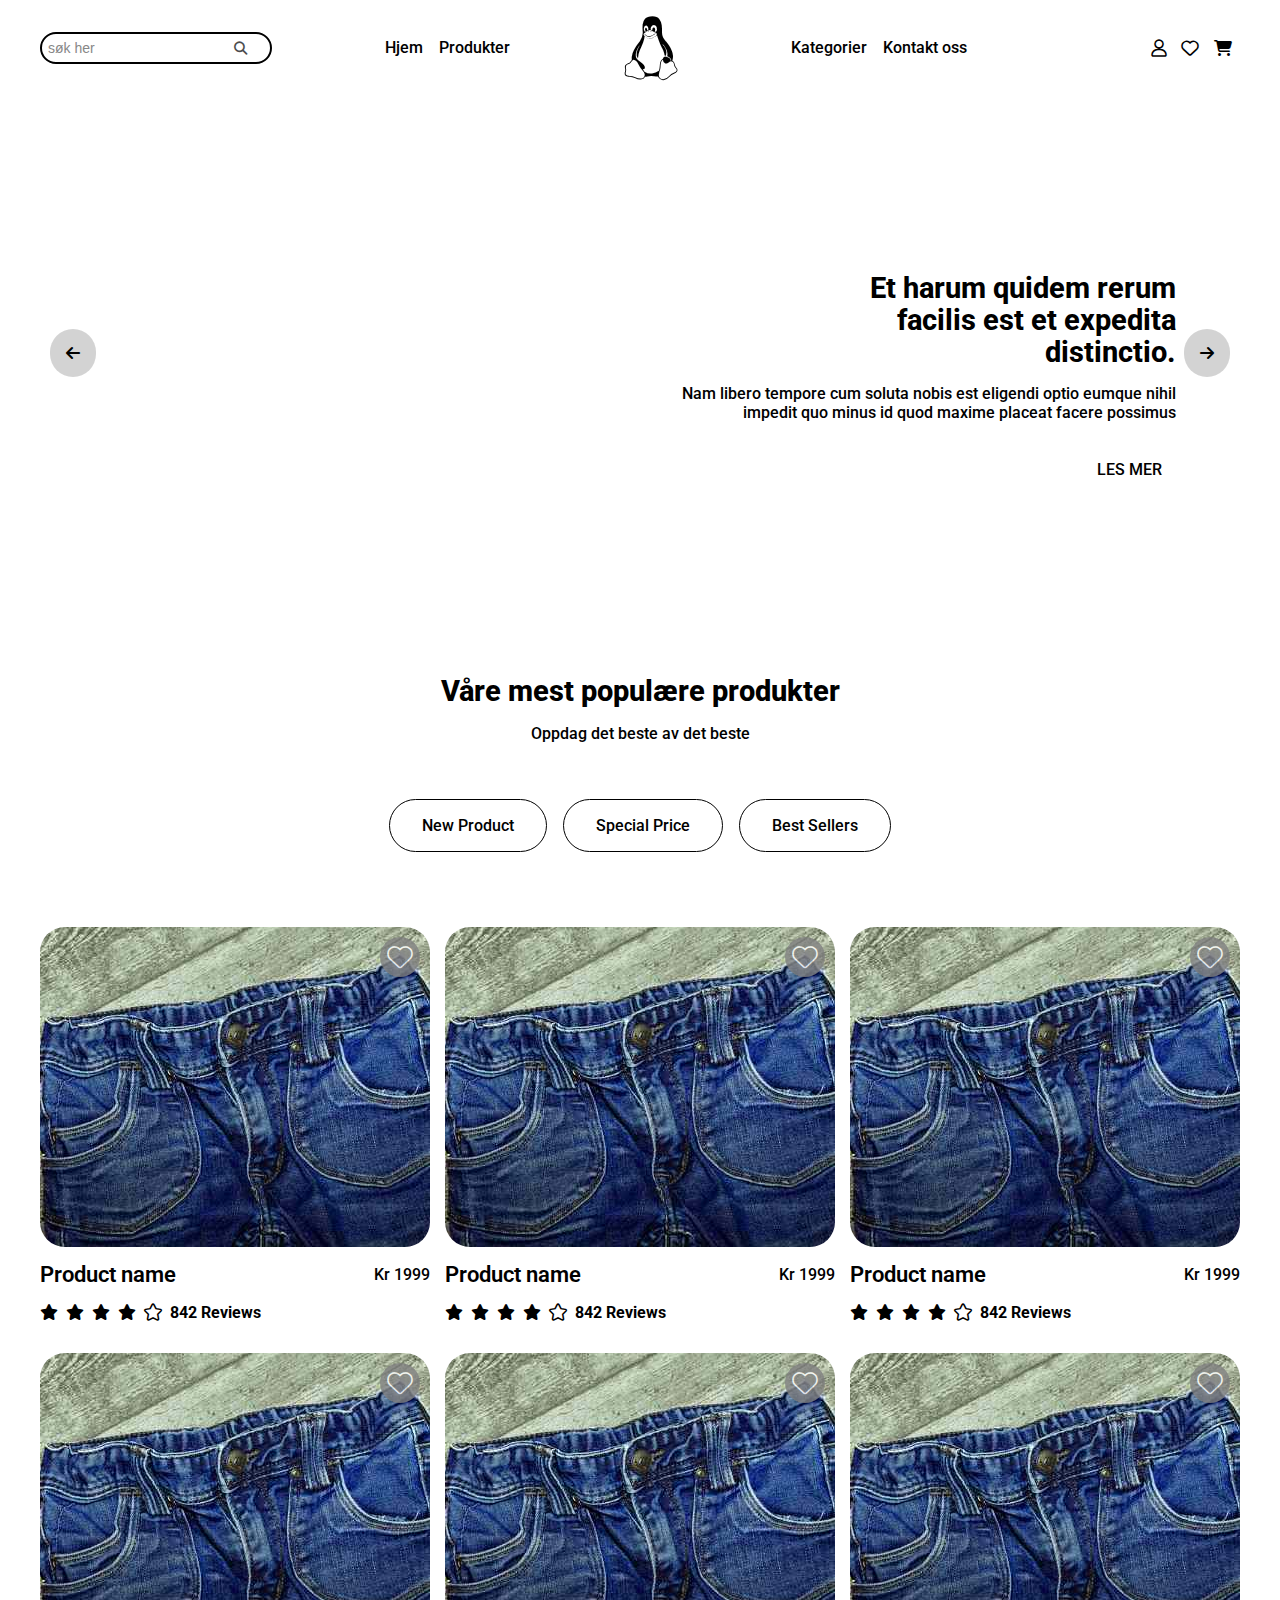
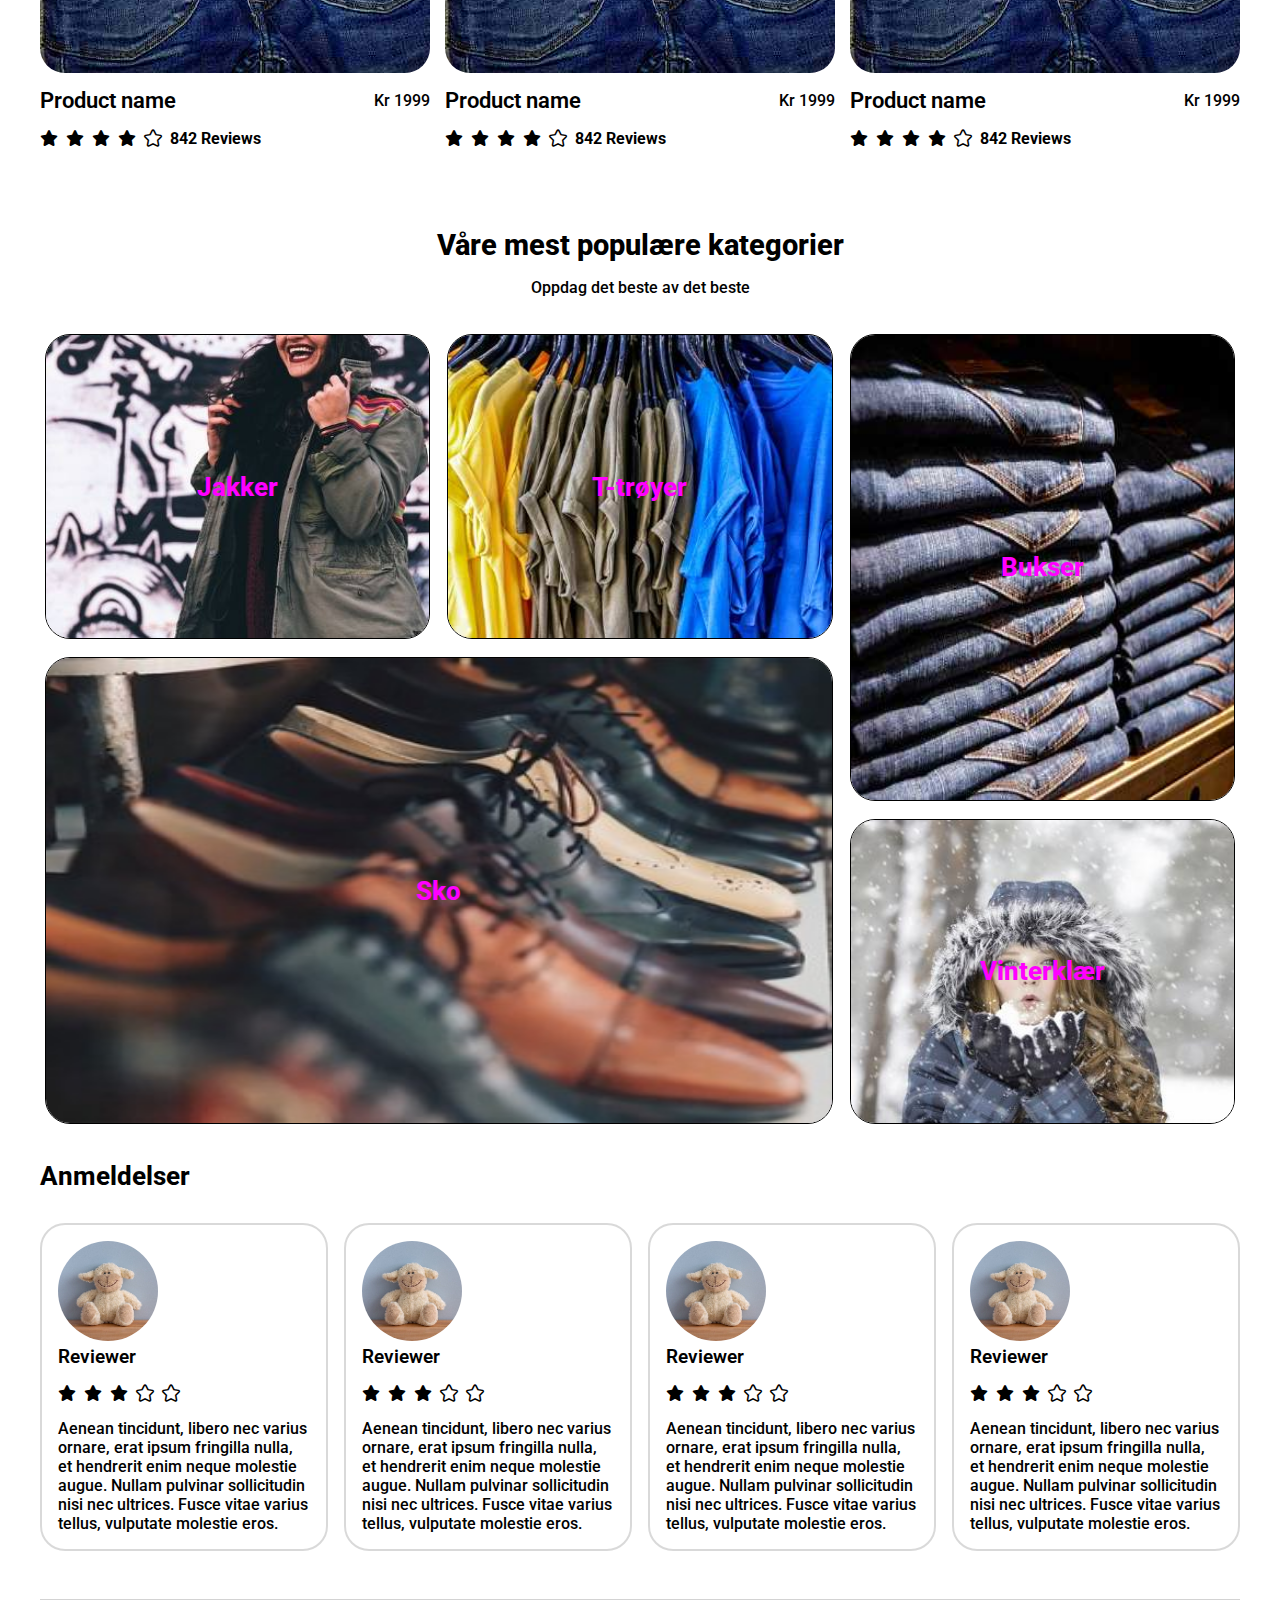
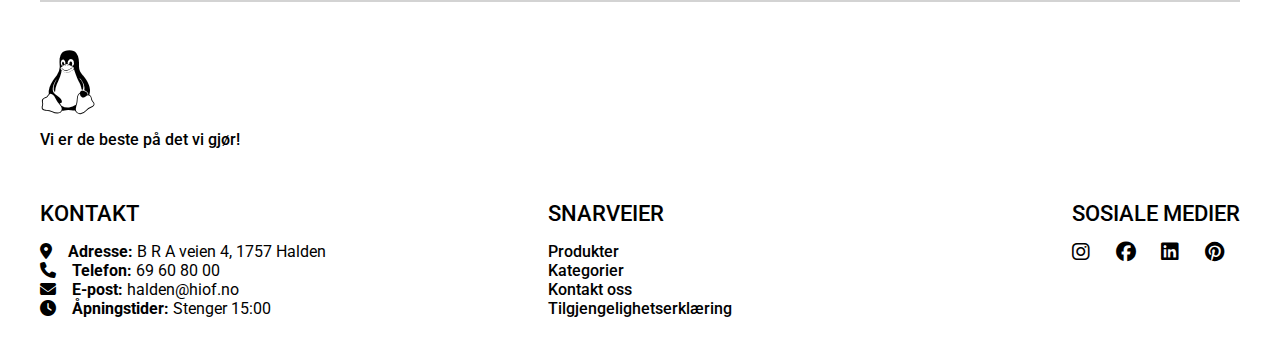
==== commit 89ef2991: "Accessibility for product.html" ====
--- a/index.html
+++ b/index.html
@@ -233,7 +233,7 @@
             </header>
             <div id=cat-grid>
                 <article id="cat-1">
-                    <h1>Jakker</h1>
+                    <h2>Jakker</h2>
                     <picture>
                         <source media="(min-width:1024px)" srcset="images/jacket_350x300.jpg">
                         <source media="(min-width:600px)" srcset="images/jacket_720x720.jpg">
@@ -241,7 +241,7 @@
                     </picture>
                 </article>
                 <article id="cat-2">
-                    <h1>T-trøyer</h1>
+                    <h2>T-trøyer</h2>
                     <picture>
                         <source media="(min-width:1024px)" srcset="images/tshirt_350x300.jpg">
                         <source media="(min-width:600px)" srcset="images/tshirt_720x720.jpg">
@@ -249,7 +249,7 @@
                     </picture>
                 </article>
                 <article id="cat-3">
-                    <h1>Bukser</h1>
+                    <h2>Bukser</h2>
                     <picture>
                         <source media="(min-width:1024px)" srcset="images/pants_350x300.jpg">
                         <source media="(min-width:600px)" srcset="images/pants_720x720.jpg">
@@ -257,7 +257,7 @@
                     </picture>
                 </article>
                 <article id="cat-4">
-                    <h1>Sko</h1>
+                    <h2>Sko</h2>
                     <picture>
                         <source media="(min-width:1024px)" srcset="images/footwear_350x300.jpg">
                         <source media="(min-width:600px)" srcset="images/footwear_720x720.jpg">
@@ -265,11 +265,11 @@
                     </picture>
                 </article>
                 <article id="cat-5">
-                    <h1>Vinterklær</h1>
+                    <h2>Vinterklær</h2>
                     <picture>
                         <source media="(min-width:1024px)" srcset="images/winterwear_350x300.jpg">
                         <source media="(min-width:600px)" srcset="images/winterwear_720x720.jpg">
-                        <img src="images/winterwear_350x350.jpg" alt="Sansa Stark in winter clothing">
+                        <img src="images/winterwear_350x350.jpg" alt="Sansa Stark in winter clothingy">
                     </picture>
                 </article>
             </div>     
@@ -379,7 +379,7 @@
             <p itemprop="slogan">Vi er de beste på det vi gjør!</p>
         </section>
         <section id="footer-contact">
-            <h4>KONTAKT</h4>
+            <h3>KONTAKT</h3>
             <ul>
                 <li itemprop="address"><i class="fa-solid fa-location-dot"></i><b>Adresse:</b> B R A veien 4, 1757 Halden</li>
                 <li itemprop="telephone"><i class="fa-solid fa-phone"></i><b>Telefon:</b> 69 60 80 00</li>
@@ -388,7 +388,7 @@
             </ul>
         </section>
         <section id="footer-shortcuts">
-            <h4>SNARVEIER</h4>
+            <h3>SNARVEIER</h3>
             <nav>
                 <ul>
                     <li><a href="index.html/#pop-products">Produkter</a></li>
@@ -399,7 +399,7 @@
             </nav>
         </section>
         <section id="footer-some">
-            <h4>SOSIALE MEDIER</h4>
+            <h3>SOSIALE MEDIER</h3>
             <ul>
                 <li><a href="https://www.instagram.com" aria-label="Link til Instagram profilen vår"><i class="fa-brands fa-instagram"></i></a></li>
                 <li><a href="https://www.facebook.com" aria-label="Link til Facebook profilen vår"><i class="fa-brands fa-facebook"></i></a></li>
--- a/css/style.css
+++ b/css/style.css
@@ -360,7 +360,7 @@
             }
         }
 
-        h1 {
+        h2 {
             position: absolute;
             color: magenta;
             top: 50%;
@@ -467,7 +467,7 @@
     border-top: 3px solid lightgrey;
     padding-top: 3rem;
 
-    section h4 {
+    section h3 {
         font-weight: 500;
     }
 }
@@ -611,11 +611,11 @@
     max-width: 440px;
 
     a {
-        color: grey;
+        color: black;
         font-weight: 400;
     }
 
-    h2 {
+    h1 {
         margin-bottom: 0.5rem;
     }
 }
@@ -1420,9 +1420,10 @@
         grid-column: 1/3;
         grid-row: 4/5;
         justify-self: center;
-    }
-
-    h3 {
+        font-size: 1.3rem;
+    }
+
+    #payment-form h3 {
         grid-column: 1/3;
         grid-row: 5/6;
         justify-self: center;
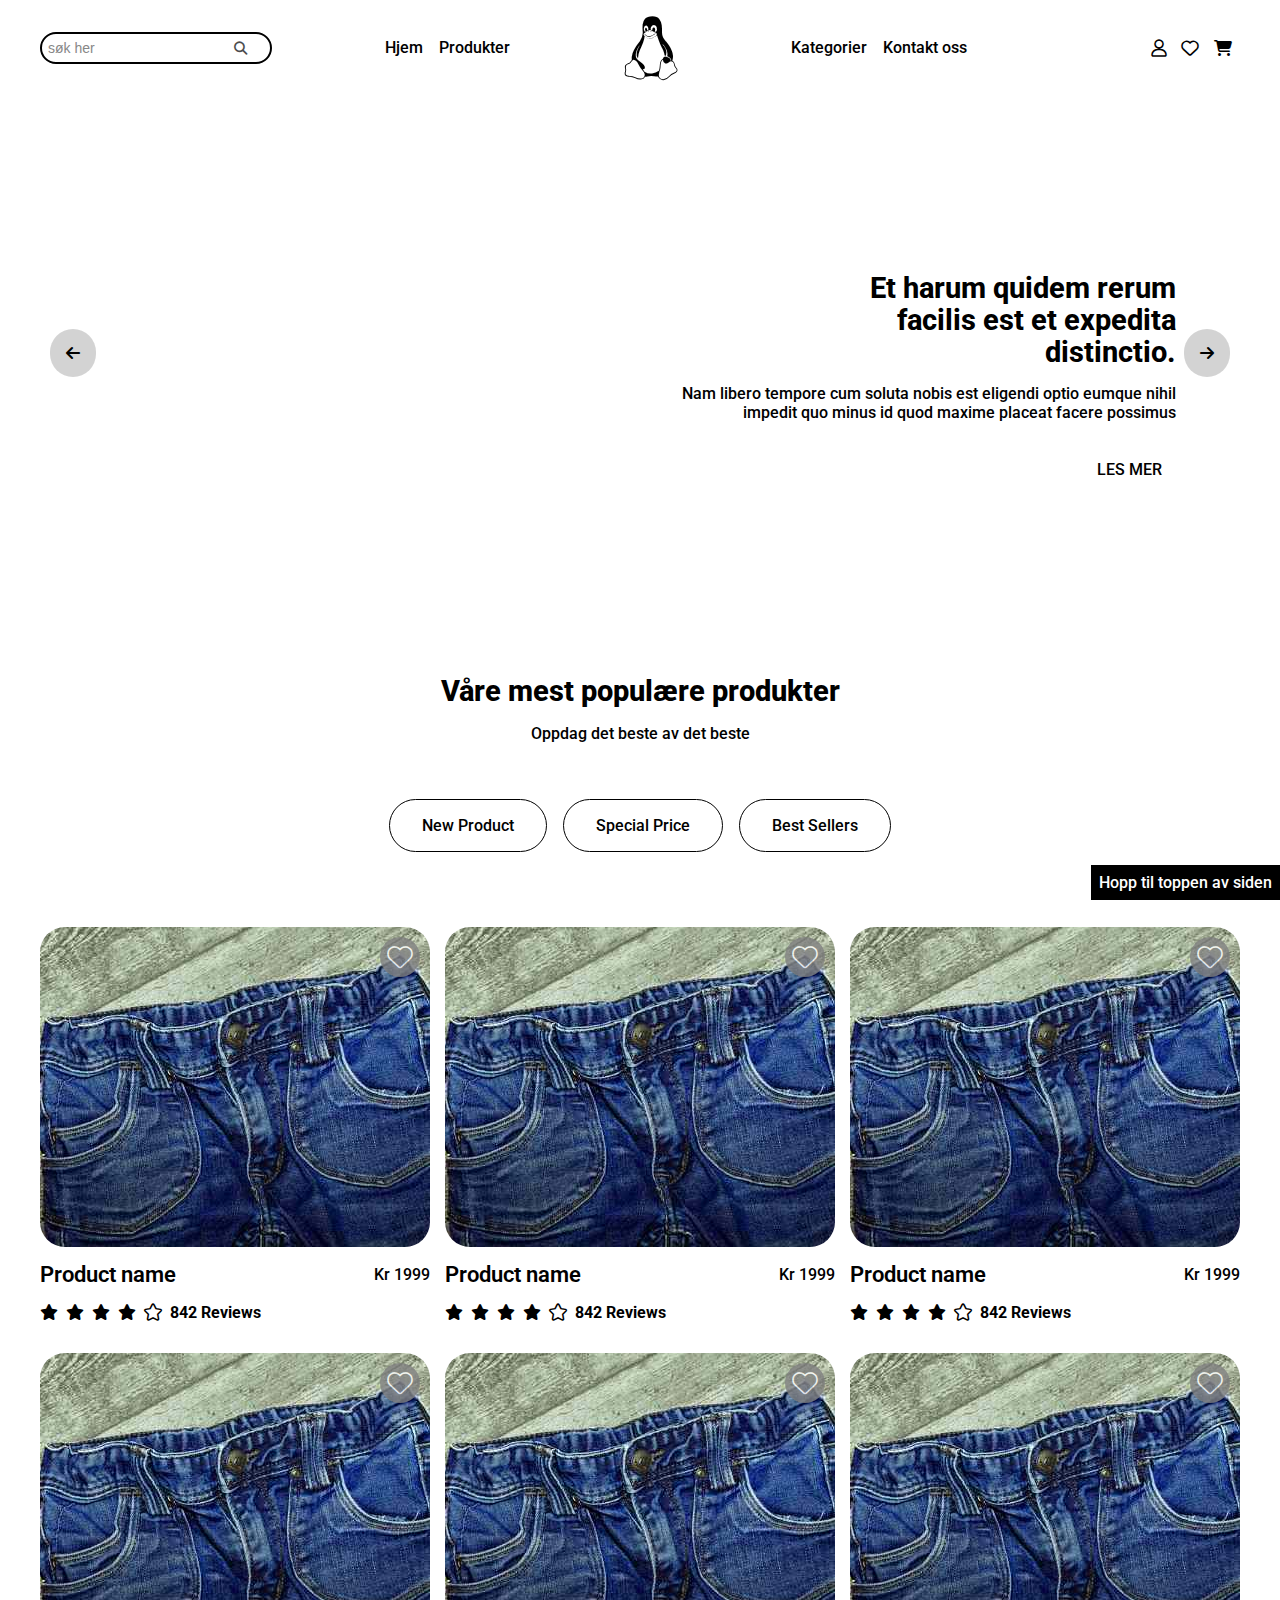
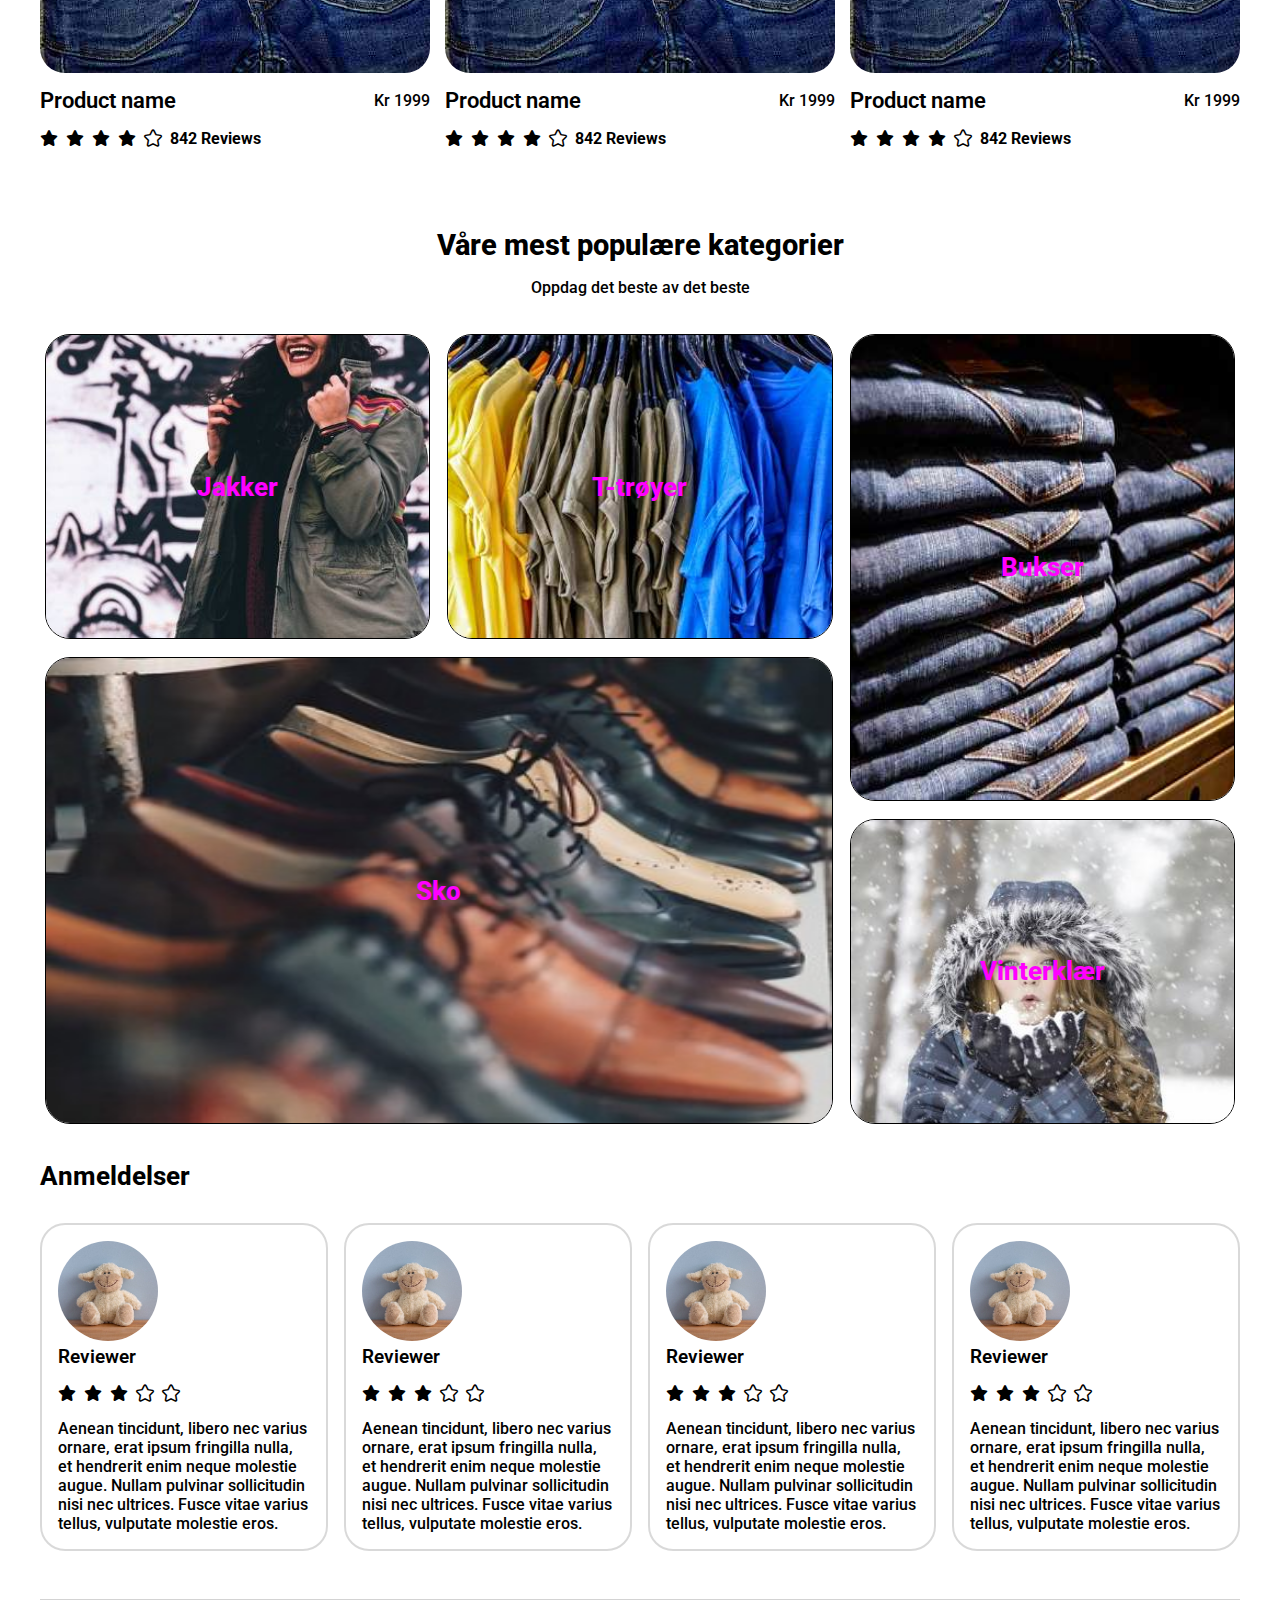
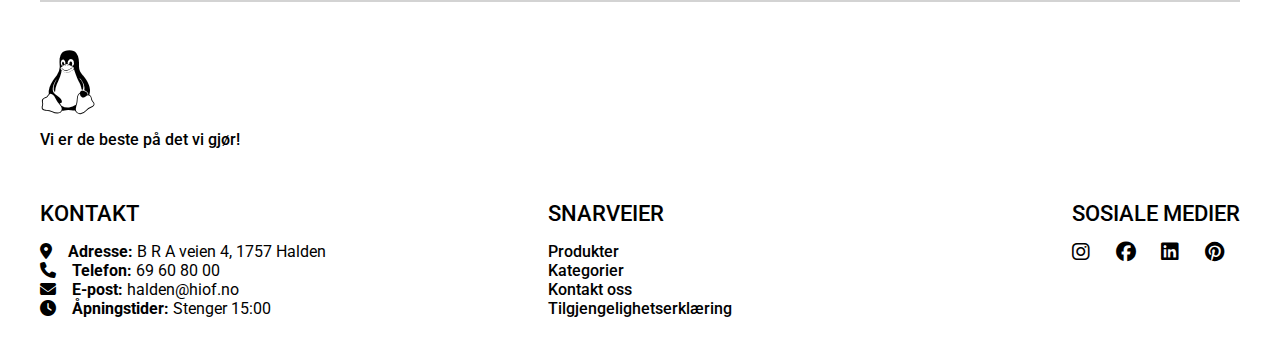
==== commit 921e7960: "Accessibility changes/additions" ====
--- a/index.html
+++ b/index.html
@@ -30,6 +30,8 @@
 <body itemscope itemtype="https://schema.org/ClothingStore">
     <meta itemprop="name" content="Ayman's motebutikk">
     <meta itemprop="priceRange" content="$$$">
+    <a href="#pop-categories" class="snarvei">Hopp til hovedinnholdet</a>
+    <a href="#site-header" class="hopp-topp">Hopp til toppen av siden</a>
     <header id="site-header">
         <form id="search-bar">
             <label for="search" class="visually-hidden">Søk: </label>
@@ -109,124 +111,124 @@
                 <picture>
                     <source media="(min-width:1024px)" srcset="images/jeans_390x320.jpg">
                     <source media="(min-width:600px)" srcset="images/jeans_300x250.jpg">
-                    <img itemprop="image" src="images/jeans_350x350.jpg" alt="Mørk blå jeans av høy kvalitet">
-                </picture>
-                <i class="fa-regular fa-heart"></i>
-                <header itemscope itemtype="https://schema.org/Offer" class="product-header">
-                    <a href="product.html"><h3 itemprop="name">Product name</h3></a>
-                    <p itemprop="priceCurrency">Kr<span itemprop="price"> 1999</span></p>
-                </header>
-                <ul class="product-review">
-                    <li><i class="fa-solid fa-star"></i></li>
-                    <li><i class="fa-solid fa-star"></i></li>
-                    <li><i class="fa-solid fa-star"></i></li>
-                    <li><i class="fa-solid fa-star"></i></li>
-                    <li><i class="fa-regular fa-star"></i></li>
-                    <li><p>842 Reviews</p></li>
-                </ul>
-            </article>
-            <article class="product-card">
-                <picture>
-                    <source media="(min-width:1024px)" srcset="images/jeans_390x320.jpg">
-                    <source media="(min-width:600px)" srcset="images/jeans_300x250.jpg">
-                    <img itemprop="image" src="images/jeans_350x350.jpg" alt="Mørk blå jeans av høy kvalitet">
-                </picture>
-                <i class="fa-regular fa-heart"></i>
-                <header itemscope itemtype="https://schema.org/Offer" class="product-header">
-                    <a href="product.html"><h3 itemprop="name">Product name</h3></a>
-                    <p itemprop="priceCurrency">Kr<span itemprop="price"> 1999</span></p>
-                </header>
-                <ul class="product-review">
-                    <li><i class="fa-solid fa-star"></i></li>
-                    <li><i class="fa-solid fa-star"></i></li>
-                    <li><i class="fa-solid fa-star"></i></li>
-                    <li><i class="fa-solid fa-star"></i></li>
-                    <li><i class="fa-regular fa-star"></i></li>
-                    <li><p>842 Reviews</p></li>
-                </ul>
-            </article>
-            <article class="product-card">
-                <picture>
-                    <source media="(min-width:1024px)" srcset="images/jeans_390x320.jpg">
-                    <source media="(min-width:600px)" srcset="images/jeans_300x250.jpg">
-                    <img itemprop="image" src="images/jeans_350x350.jpg" alt="Mørk blå jeans av høy kvalitet">
-                </picture>
-                <i class="fa-regular fa-heart"></i>
-                <header itemscope itemtype="https://schema.org/Offer" class="product-header">
-                    <a href="product.html"><h3 itemprop="name">Product name</h3></a>
-                    <p itemprop="priceCurrency">Kr<span itemprop="price"> 1999</span></p>
-                </header>
-                <ul class="product-review">
-                    <li><i class="fa-solid fa-star"></i></li>
-                    <li><i class="fa-solid fa-star"></i></li>
-                    <li><i class="fa-solid fa-star"></i></li>
-                    <li><i class="fa-solid fa-star"></i></li>
-                    <li><i class="fa-regular fa-star"></i></li>
-                    <li><p>842 Reviews</p></li>
-                </ul>
-            </article>
-            <article class="product-card">
-                <picture>
-                    <source media="(min-width:1024px)" srcset="images/jeans_390x320.jpg">
-                    <source media="(min-width:600px)" srcset="images/jeans_300x250.jpg">
-                    <img itemprop="image" src="images/jeans_350x350.jpg" alt="Mørk blå jeans av høy kvalitet">
-                </picture>
-                <i class="fa-regular fa-heart"></i>
-                <header itemscope itemtype="https://schema.org/Offer" class="product-header">
-                    <a href="product.html"><h3 itemprop="name">Product name</h3></a>
-                    <p itemprop="priceCurrency">Kr<span itemprop="price"> 1999</span></p>
-                </header>
-                <ul class="product-review">
-                    <li><i class="fa-solid fa-star"></i></li>
-                    <li><i class="fa-solid fa-star"></i></li>
-                    <li><i class="fa-solid fa-star"></i></li>
-                    <li><i class="fa-solid fa-star"></i></li>
-                    <li><i class="fa-regular fa-star"></i></li>
-                    <li><p>842 Reviews</p></li>
-                </ul>
-            </article>
-            <article class="product-card">
-                <picture>
-                    <source media="(min-width:1024px)" srcset="images/jeans_390x320.jpg">
-                    <source media="(min-width:600px)" srcset="images/jeans_300x250.jpg">
-                    <img itemprop="image" src="images/jeans_350x350.jpg" alt="Mørk blå jeans av høy kvalitet">
-                </picture>
-                <i class="fa-regular fa-heart"></i>
-                <header itemscope itemtype="https://schema.org/Offer" class="product-header">
-                    <a href="product.html"><h3 itemprop="name">Product name</h3></a>
-                    <p itemprop="priceCurrency">Kr<span itemprop="price"> 1999</span></p>
-                </header>
-                <ul class="product-review">
-                    <li><i class="fa-solid fa-star"></i></li>
-                    <li><i class="fa-solid fa-star"></i></li>
-                    <li><i class="fa-solid fa-star"></i></li>
-                    <li><i class="fa-solid fa-star"></i></li>
-                    <li><i class="fa-regular fa-star"></i></li>
-                    <li><p>842 Reviews</p></li>
-                </ul>
-            </article>
-            <article class="product-card">
-                <picture>
-                    <source media="(min-width:1024px)" srcset="images/jeans_390x320.jpg">
-                    <source media="(min-width:600px)" srcset="images/jeans_300x250.jpg">
-                    <img itemprop="image" src="images/jeans_350x350.jpg" alt="Mørk blå jeans av høy kvalitet">
-                </picture>
-                <i class="fa-regular fa-heart"></i>
-                <header itemscope itemtype="https://schema.org/Offer" class="product-header">
-                    <a href="product.html"><h3 itemprop="name">Product name</h3></a>
-                    <p itemprop="priceCurrency">Kr<span itemprop="price"> 1999</span></p>
-                </header>
-                <ul class="product-review">
-                    <li><i class="fa-solid fa-star"></i></li>
-                    <li><i class="fa-solid fa-star"></i></li>
-                    <li><i class="fa-solid fa-star"></i></li>
-                    <li><i class="fa-solid fa-star"></i></li>
-                    <li><i class="fa-regular fa-star"></i></li>
-                    <li><p>842 Reviews</p></li>
-                </ul>
-            </article>
-        </section>
-        <section id="pop-categories">
+                    <img itemprop="image" src="images/jeans_350x350.jpg" alt="Mørk blå jeans av høy kvalitet.">
+                </picture>
+                <i class="fa-regular fa-heart"></i>
+                <header itemscope itemtype="https://schema.org/Offer" class="product-header">
+                    <a href="product.html"><h3 itemprop="name">Product name</h3></a>
+                    <p itemprop="priceCurrency">Kr<span itemprop="price"> 1999</span></p>
+                </header>
+                <ul class="product-review">
+                    <li><i class="fa-solid fa-star"></i></li>
+                    <li><i class="fa-solid fa-star"></i></li>
+                    <li><i class="fa-solid fa-star"></i></li>
+                    <li><i class="fa-solid fa-star"></i></li>
+                    <li><i class="fa-regular fa-star"></i></li>
+                    <li><p>842 Reviews</p></li>
+                </ul>
+            </article>
+            <article class="product-card">
+                <picture>
+                    <source media="(min-width:1024px)" srcset="images/jeans_390x320.jpg">
+                    <source media="(min-width:600px)" srcset="images/jeans_300x250.jpg">
+                    <img itemprop="image" src="images/jeans_350x350.jpg" alt="Mørk blå jeans av høy kvalitet.">
+                </picture>
+                <i class="fa-regular fa-heart"></i>
+                <header itemscope itemtype="https://schema.org/Offer" class="product-header">
+                    <a href="product.html"><h3 itemprop="name">Product name</h3></a>
+                    <p itemprop="priceCurrency">Kr<span itemprop="price"> 1999</span></p>
+                </header>
+                <ul class="product-review">
+                    <li><i class="fa-solid fa-star"></i></li>
+                    <li><i class="fa-solid fa-star"></i></li>
+                    <li><i class="fa-solid fa-star"></i></li>
+                    <li><i class="fa-solid fa-star"></i></li>
+                    <li><i class="fa-regular fa-star"></i></li>
+                    <li><p>842 Reviews</p></li>
+                </ul>
+            </article>
+            <article class="product-card">
+                <picture>
+                    <source media="(min-width:1024px)" srcset="images/jeans_390x320.jpg">
+                    <source media="(min-width:600px)" srcset="images/jeans_300x250.jpg">
+                    <img itemprop="image" src="images/jeans_350x350.jpg" alt="Mørk blå jeans av høy kvalitet.">
+                </picture>
+                <i class="fa-regular fa-heart"></i>
+                <header itemscope itemtype="https://schema.org/Offer" class="product-header">
+                    <a href="product.html"><h3 itemprop="name">Product name</h3></a>
+                    <p itemprop="priceCurrency">Kr<span itemprop="price"> 1999</span></p>
+                </header>
+                <ul class="product-review">
+                    <li><i class="fa-solid fa-star"></i></li>
+                    <li><i class="fa-solid fa-star"></i></li>
+                    <li><i class="fa-solid fa-star"></i></li>
+                    <li><i class="fa-solid fa-star"></i></li>
+                    <li><i class="fa-regular fa-star"></i></li>
+                    <li><p>842 Reviews</p></li>
+                </ul>
+            </article>
+            <article class="product-card">
+                <picture>
+                    <source media="(min-width:1024px)" srcset="images/jeans_390x320.jpg">
+                    <source media="(min-width:600px)" srcset="images/jeans_300x250.jpg">
+                    <img itemprop="image" src="images/jeans_350x350.jpg" alt="Mørk blå jeans av høy kvalitet.">
+                </picture>
+                <i class="fa-regular fa-heart"></i>
+                <header itemscope itemtype="https://schema.org/Offer" class="product-header">
+                    <a href="product.html"><h3 itemprop="name">Product name</h3></a>
+                    <p itemprop="priceCurrency">Kr<span itemprop="price"> 1999</span></p>
+                </header>
+                <ul class="product-review">
+                    <li><i class="fa-solid fa-star"></i></li>
+                    <li><i class="fa-solid fa-star"></i></li>
+                    <li><i class="fa-solid fa-star"></i></li>
+                    <li><i class="fa-solid fa-star"></i></li>
+                    <li><i class="fa-regular fa-star"></i></li>
+                    <li><p>842 Reviews</p></li>
+                </ul>
+            </article>
+            <article class="product-card">
+                <picture>
+                    <source media="(min-width:1024px)" srcset="images/jeans_390x320.jpg">
+                    <source media="(min-width:600px)" srcset="images/jeans_300x250.jpg">
+                    <img itemprop="image" src="images/jeans_350x350.jpg" alt="Mørk blå jeans av høy kvalitet.">
+                </picture>
+                <i class="fa-regular fa-heart"></i>
+                <header itemscope itemtype="https://schema.org/Offer" class="product-header">
+                    <a href="product.html"><h3 itemprop="name">Product name</h3></a>
+                    <p itemprop="priceCurrency">Kr<span itemprop="price"> 1999</span></p>
+                </header>
+                <ul class="product-review">
+                    <li><i class="fa-solid fa-star"></i></li>
+                    <li><i class="fa-solid fa-star"></i></li>
+                    <li><i class="fa-solid fa-star"></i></li>
+                    <li><i class="fa-solid fa-star"></i></li>
+                    <li><i class="fa-regular fa-star"></i></li>
+                    <li><p>842 Reviews</p></li>
+                </ul>
+            </article>
+            <article class="product-card">
+                <picture>
+                    <source media="(min-width:1024px)" srcset="images/jeans_390x320.jpg">
+                    <source media="(min-width:600px)" srcset="images/jeans_300x250.jpg">
+                    <img itemprop="image" src="images/jeans_350x350.jpg" alt="Mørk blå jeans av høy kvalitet.">
+                </picture>
+                <i class="fa-regular fa-heart"></i>
+                <header itemscope itemtype="https://schema.org/Offer" class="product-header">
+                    <a href="product.html"><h3 itemprop="name">Product name</h3></a>
+                    <p itemprop="priceCurrency">Kr<span itemprop="price"> 1999</span></p>
+                </header>
+                <ul class="product-review">
+                    <li><i class="fa-solid fa-star"></i></li>
+                    <li><i class="fa-solid fa-star"></i></li>
+                    <li><i class="fa-solid fa-star"></i></li>
+                    <li><i class="fa-solid fa-star"></i></li>
+                    <li><i class="fa-regular fa-star"></i></li>
+                    <li><p>842 Reviews</p></li>
+                </ul>
+            </article>
+        </section>
+        <section id="pop-categories" tabindex="-1">
             <header id="pop-cat-header">
                 <h1>Våre mest populære kategorier</h1>
                 <p>Oppdag det beste av det beste</p>
@@ -237,7 +239,7 @@
                     <picture>
                         <source media="(min-width:1024px)" srcset="images/jacket_350x300.jpg">
                         <source media="(min-width:600px)" srcset="images/jacket_720x720.jpg">
-                        <img itemprop="image" src="images/jacket_350x350.jpg" alt="A happy customer wearing our jacket">
+                        <img itemprop="image" src="images/jacket_350x350.jpg" alt="En fornøyd kunde i en av våre jakker.">
                     </picture>
                 </article>
                 <article id="cat-2">
@@ -245,7 +247,7 @@
                     <picture>
                         <source media="(min-width:1024px)" srcset="images/tshirt_350x300.jpg">
                         <source media="(min-width:600px)" srcset="images/tshirt_720x720.jpg">
-                        <img src="images/tshirt_350x350.jpg" alt="A ton of t-shirts">
+                        <img src="images/tshirt_350x350.jpg" alt="Et tonn av t-skjorter.">
                     </picture>
                 </article>
                 <article id="cat-3">
@@ -253,7 +255,7 @@
                     <picture>
                         <source media="(min-width:1024px)" srcset="images/pants_350x300.jpg">
                         <source media="(min-width:600px)" srcset="images/pants_720x720.jpg">
-                        <img src="images/pants_350x350.jpg" alt="Stack of pants">
+                        <img src="images/pants_350x350.jpg" alt="En haug av bukser.">
                     </picture>
                 </article>
                 <article id="cat-4">
@@ -261,7 +263,7 @@
                     <picture>
                         <source media="(min-width:1024px)" srcset="images/footwear_350x300.jpg">
                         <source media="(min-width:600px)" srcset="images/footwear_720x720.jpg">
-                        <img src="images/footwear_350x350.jpg" alt="A bunch of dress shoes">
+                        <img src="images/footwear_350x350.jpg" alt="En stor mengde av sko.">
                     </picture>
                 </article>
                 <article id="cat-5">
@@ -269,7 +271,7 @@
                     <picture>
                         <source media="(min-width:1024px)" srcset="images/winterwear_350x300.jpg">
                         <source media="(min-width:600px)" srcset="images/winterwear_720x720.jpg">
-                        <img src="images/winterwear_350x350.jpg" alt="Sansa Stark in winter clothingy">
+                        <img src="images/winterwear_350x350.jpg" alt="Sansa Stark i vinterklær.">
                     </picture>
                 </article>
             </div>     
@@ -279,7 +281,7 @@
             <div class="scroll-container" id="scroll-reviews">
                 <article itemprop="review" itemscope itemtype="https://schema.org/Review"
                 class="review-card">
-                    <img src="images/happy_reviewer_100x100.jpg" alt="">
+                    <img src="images/happy_reviewer_100x100.jpg" alt="En fornøyd anmelder.">
                     <h4 itemprop="author">Reviewer</h4>
                     <ul class="product-review">
                         <li><i class="fa-solid fa-star"></i></li>
@@ -301,7 +303,7 @@
                 </article>
                 <article itemprop="review" itemscope itemtype="https://schema.org/Review"
                 class="review-card">
-                    <img src="images/happy_reviewer_100x100.jpg" alt="">
+                    <img src="images/happy_reviewer_100x100.jpg" alt="En fornøyd anmelder.">
                     <h4 itemprop="author">Reviewer</h4>
                     <ul class="product-review">
                         <li><i class="fa-solid fa-star"></i></li>
@@ -323,7 +325,7 @@
                 </article>
                 <article itemprop="review" itemscope itemtype="https://schema.org/Review"
                 class="review-card">
-                    <img src="images/happy_reviewer_100x100.jpg" alt="">
+                    <img src="images/happy_reviewer_100x100.jpg" alt="En fornøyd anmelder.">
                     <h4 itemprop="author">Reviewer</h4>
                     <ul class="product-review">
                         <li><i class="fa-solid fa-star"></i></li>
@@ -345,7 +347,7 @@
                 </article>
                 <article itemprop="review" itemscope itemtype="https://schema.org/Review"
                 class="review-card">
-                    <img src="images/happy_reviewer_100x100.jpg" alt="">
+                    <img src="images/happy_reviewer_100x100.jpg" alt="En fornøyd anmelder.">
                     <h4 itemprop="author">Reviewer</h4>
                     <ul class="product-review">
                         <li><i class="fa-solid fa-star"></i></li>
--- a/css/style.css
+++ b/css/style.css
@@ -43,7 +43,33 @@
     font-weight: 600;
 }
 
-header { /* Check if it's better to use #site-header instead, and adjust the other headers */
+.snarvei {
+    position: absolute;
+    left: -2000px;
+    top: 0px;
+    color: black;
+}
+    
+    .snarvei:focus {
+    left: 0px;
+}
+
+.hopp-topp {
+    position: absolute;
+    right: 0px;
+    bottom: 0px;
+    position: fixed;
+    color: black;
+    z-index: 999;
+    text-decoration: none;
+    padding: 0.5rem;
+    background-color: black;
+    color: white;
+}
+
+
+
+header {
     display: flex;
     flex-direction: column;
     width: 100%;
@@ -367,7 +393,7 @@
             left: 50%;
             transform: translate(-50%, -50%);
             text-align: center;
-            z-index: 1;
+            z-index: 100;
         }
     }
 }
@@ -857,7 +883,6 @@
         }
 
         .delivery-time {
-            color: grey;
             font-weight: 600;
         }
 
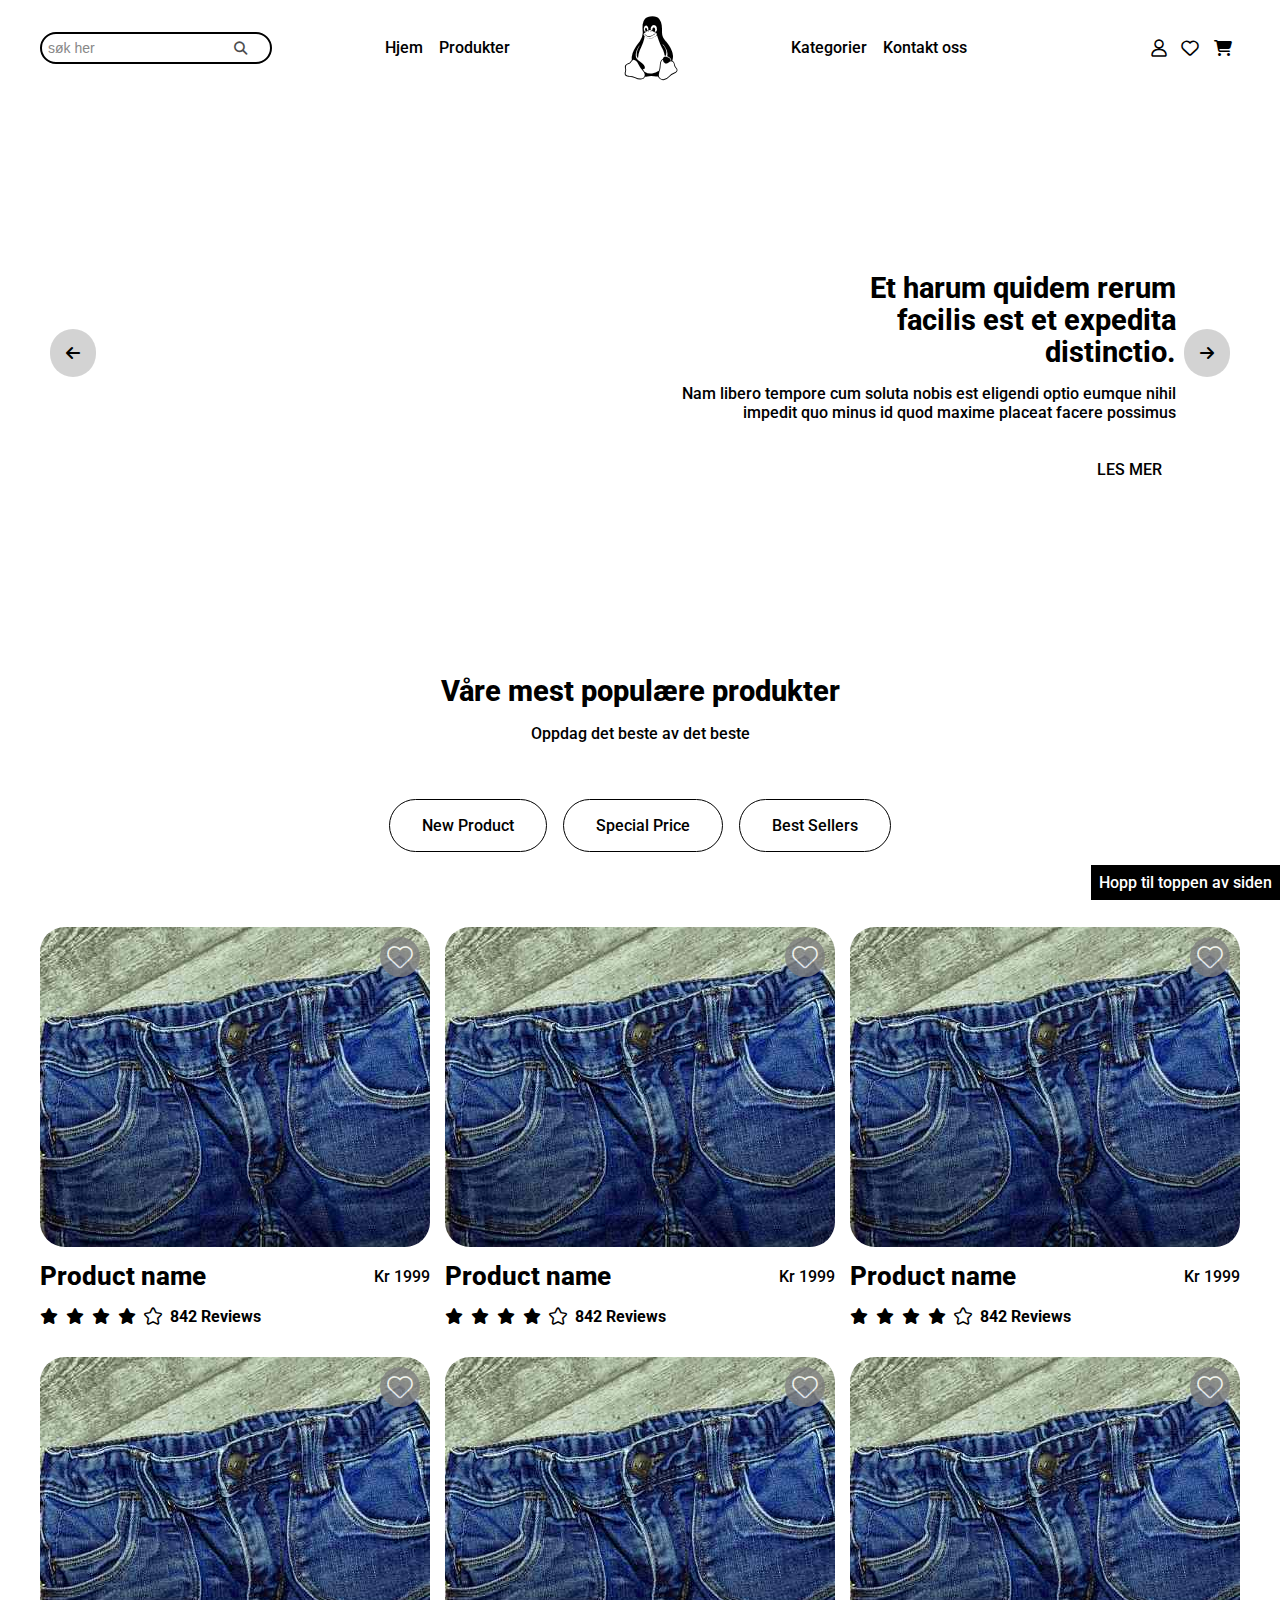
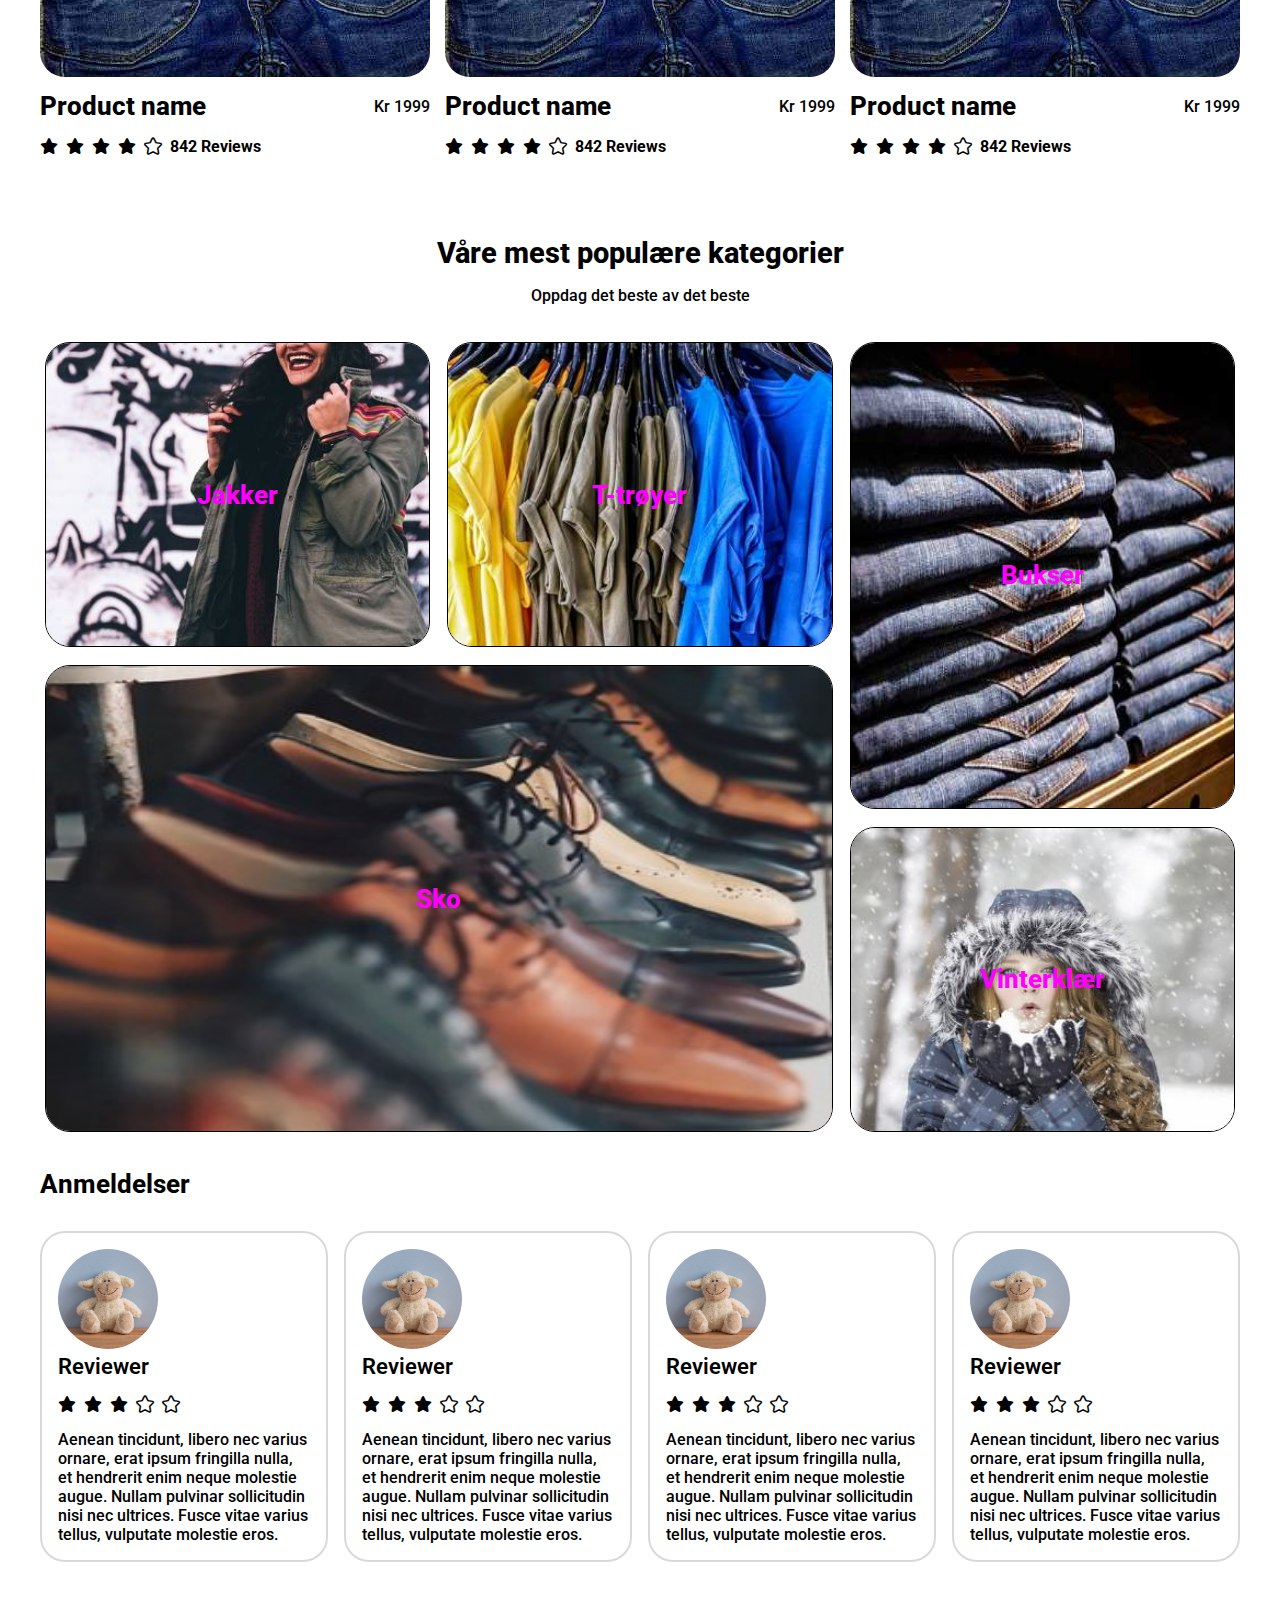
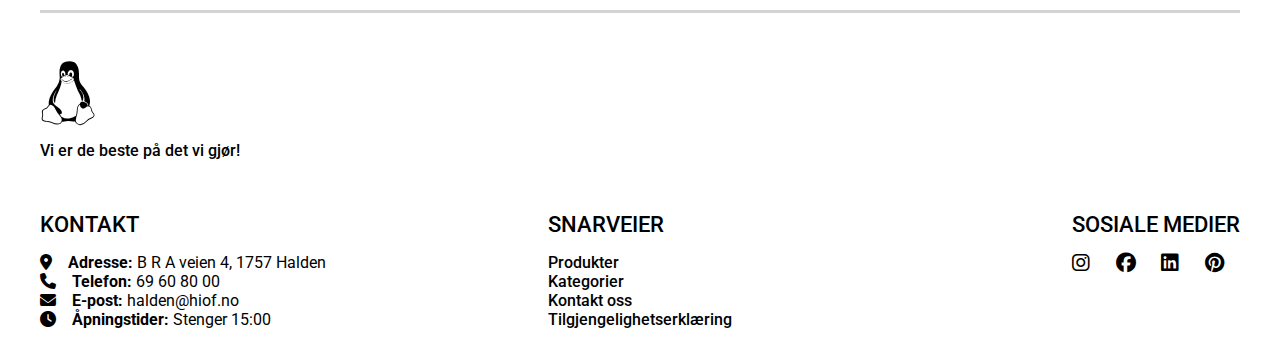
==== commit 00799e2f: "Fixed header hierarchy to comply with WCAG 1.3.1 and more" ====
--- a/index.html
+++ b/index.html
@@ -4,7 +4,7 @@
     <meta charset="UTF-8">
     <meta name="viewport" content="width=device-width, initial-scale=1.0">
     <!-- SEO meta start-->
-    <meta name="description" content="Hovedside med stort utvalg av mote.">
+    <meta name="description" content="Mote for både hverdagen og spesielle anledninger.">
     <meta name="author" content="Ayman Bellamine">
     <meta name="keywords" content="mote, stil, klær">
     <!-- SEO meta slutt-->
@@ -25,18 +25,23 @@
     <link rel="stylesheet" href="ikoner/css/fontawesome.css">
     <link rel="stylesheet" href="ikoner/css/brands.css">
     <link rel="stylesheet" href="css/style.css">
-    <title>Min nettbutikk | FASHION</title>
+    <title>Mote nettbutikk | Hovedside</title>
 </head>
-<body itemscope itemtype="https://schema.org/ClothingStore">
+<body itemscope itemtype="https://schema.org/ClothingStore"> <!-- La til schema for SEO -->
     <meta itemprop="name" content="Ayman's motebutikk">
+    <!-- La til schema ^ for SEO -->
     <meta itemprop="priceRange" content="$$$">
-    <a href="#pop-categories" class="snarvei">Hopp til hovedinnholdet</a>
-    <a href="#site-header" class="hopp-topp">Hopp til toppen av siden</a>
+    <!-- La til schema ^ for SEO -->
+    <a href="#pop-categories" id="snarvei">Hopp til hovedinnholdet</a>
+    <a href="#site-header" id="hopp-topp">Hopp til toppen av siden</a>
     <header id="site-header">
         <form id="search-bar">
             <label for="search" class="visually-hidden">Søk: </label>
+            <!-- La til tekst ^ for bedre tilgjengelighet -->
             <input type="search" placeholder="søk her" id="search" aria-label="Søkefelt">
+            <!-- La til aria-label ^ for bedre tilgjengelighet -->
             <button type="submit" aria-label="Søkeknapp"><i class="fa-solid fa-magnifying-glass"></i></button>
+            <!-- La til aria-label ^ for bedre tilgjengelighet -->
         </form>
         <nav id="site-nav">
             <ul>
@@ -44,6 +49,7 @@
                 <li><a href="#pop-products">Produkter</a></li>
             </ul>
             <a href="index.html" itemprop="logo" aria-label="Sidelogo som linker til hjemmeside"><i class="fa-brands fa-linux"></i></a>
+            <!-- La til aria-label ^ for bedre tilgjengelighet -->
             <ul>
                 <li><a href="#pop-categories">Kategorier</a></li>
                 <li><a href="#footer-contact">Kontakt oss</a>
@@ -51,8 +57,11 @@
         </nav>
         <nav id="customer-nav">
             <a href="#" aria-label="Link til brukerprofilen din"><i class="fa-regular fa-user"></i></a>
+            <!-- La til aria-label ^ for bedre tilgjengelighet -->
             <a href="#" aria-label="Link til favorittvarene dine"><i class="fa-regular fa-heart"></i></a>
+            <!-- La til aria-label ^ for bedre tilgjengelighet -->
             <a href="checkout.html" aria-label="Link til handlekurven din"><i class="fa-solid fa-cart-shopping"></i></a>
+            <!-- La til aria-label ^ for bedre tilgjengelighet -->
         </nav>
     </header>
     <main>
@@ -114,109 +123,115 @@
                     <img itemprop="image" src="images/jeans_350x350.jpg" alt="Mørk blå jeans av høy kvalitet.">
                 </picture>
                 <i class="fa-regular fa-heart"></i>
-                <header itemscope itemtype="https://schema.org/Offer" class="product-header">
-                    <a href="product.html"><h3 itemprop="name">Product name</h3></a>
-                    <p itemprop="priceCurrency">Kr<span itemprop="price"> 1999</span></p>
-                </header>
-                <ul class="product-review">
-                    <li><i class="fa-solid fa-star"></i></li>
-                    <li><i class="fa-solid fa-star"></i></li>
-                    <li><i class="fa-solid fa-star"></i></li>
-                    <li><i class="fa-solid fa-star"></i></li>
-                    <li><i class="fa-regular fa-star"></i></li>
-                    <li><p>842 Reviews</p></li>
-                </ul>
-            </article>
-            <article class="product-card">
-                <picture>
-                    <source media="(min-width:1024px)" srcset="images/jeans_390x320.jpg">
-                    <source media="(min-width:600px)" srcset="images/jeans_300x250.jpg">
-                    <img itemprop="image" src="images/jeans_350x350.jpg" alt="Mørk blå jeans av høy kvalitet.">
-                </picture>
-                <i class="fa-regular fa-heart"></i>
-                <header itemscope itemtype="https://schema.org/Offer" class="product-header">
-                    <a href="product.html"><h3 itemprop="name">Product name</h3></a>
-                    <p itemprop="priceCurrency">Kr<span itemprop="price"> 1999</span></p>
-                </header>
-                <ul class="product-review">
-                    <li><i class="fa-solid fa-star"></i></li>
-                    <li><i class="fa-solid fa-star"></i></li>
-                    <li><i class="fa-solid fa-star"></i></li>
-                    <li><i class="fa-solid fa-star"></i></li>
-                    <li><i class="fa-regular fa-star"></i></li>
-                    <li><p>842 Reviews</p></li>
-                </ul>
-            </article>
-            <article class="product-card">
-                <picture>
-                    <source media="(min-width:1024px)" srcset="images/jeans_390x320.jpg">
-                    <source media="(min-width:600px)" srcset="images/jeans_300x250.jpg">
-                    <img itemprop="image" src="images/jeans_350x350.jpg" alt="Mørk blå jeans av høy kvalitet.">
-                </picture>
-                <i class="fa-regular fa-heart"></i>
-                <header itemscope itemtype="https://schema.org/Offer" class="product-header">
-                    <a href="product.html"><h3 itemprop="name">Product name</h3></a>
-                    <p itemprop="priceCurrency">Kr<span itemprop="price"> 1999</span></p>
-                </header>
-                <ul class="product-review">
-                    <li><i class="fa-solid fa-star"></i></li>
-                    <li><i class="fa-solid fa-star"></i></li>
-                    <li><i class="fa-solid fa-star"></i></li>
-                    <li><i class="fa-solid fa-star"></i></li>
-                    <li><i class="fa-regular fa-star"></i></li>
-                    <li><p>842 Reviews</p></li>
-                </ul>
-            </article>
-            <article class="product-card">
-                <picture>
-                    <source media="(min-width:1024px)" srcset="images/jeans_390x320.jpg">
-                    <source media="(min-width:600px)" srcset="images/jeans_300x250.jpg">
-                    <img itemprop="image" src="images/jeans_350x350.jpg" alt="Mørk blå jeans av høy kvalitet.">
-                </picture>
-                <i class="fa-regular fa-heart"></i>
-                <header itemscope itemtype="https://schema.org/Offer" class="product-header">
-                    <a href="product.html"><h3 itemprop="name">Product name</h3></a>
-                    <p itemprop="priceCurrency">Kr<span itemprop="price"> 1999</span></p>
-                </header>
-                <ul class="product-review">
-                    <li><i class="fa-solid fa-star"></i></li>
-                    <li><i class="fa-solid fa-star"></i></li>
-                    <li><i class="fa-solid fa-star"></i></li>
-                    <li><i class="fa-solid fa-star"></i></li>
-                    <li><i class="fa-regular fa-star"></i></li>
-                    <li><p>842 Reviews</p></li>
-                </ul>
-            </article>
-            <article class="product-card">
-                <picture>
-                    <source media="(min-width:1024px)" srcset="images/jeans_390x320.jpg">
-                    <source media="(min-width:600px)" srcset="images/jeans_300x250.jpg">
-                    <img itemprop="image" src="images/jeans_350x350.jpg" alt="Mørk blå jeans av høy kvalitet.">
-                </picture>
-                <i class="fa-regular fa-heart"></i>
-                <header itemscope itemtype="https://schema.org/Offer" class="product-header">
-                    <a href="product.html"><h3 itemprop="name">Product name</h3></a>
-                    <p itemprop="priceCurrency">Kr<span itemprop="price"> 1999</span></p>
-                </header>
-                <ul class="product-review">
-                    <li><i class="fa-solid fa-star"></i></li>
-                    <li><i class="fa-solid fa-star"></i></li>
-                    <li><i class="fa-solid fa-star"></i></li>
-                    <li><i class="fa-solid fa-star"></i></li>
-                    <li><i class="fa-regular fa-star"></i></li>
-                    <li><p>842 Reviews</p></li>
-                </ul>
-            </article>
-            <article class="product-card">
-                <picture>
-                    <source media="(min-width:1024px)" srcset="images/jeans_390x320.jpg">
-                    <source media="(min-width:600px)" srcset="images/jeans_300x250.jpg">
-                    <img itemprop="image" src="images/jeans_350x350.jpg" alt="Mørk blå jeans av høy kvalitet.">
-                </picture>
-                <i class="fa-regular fa-heart"></i>
-                <header itemscope itemtype="https://schema.org/Offer" class="product-header">
-                    <a href="product.html"><h3 itemprop="name">Product name</h3></a>
-                    <p itemprop="priceCurrency">Kr<span itemprop="price"> 1999</span></p>
+                <header itemprop="offer" itemscope itemtype="https://schema.org/Offer" class="product-header">
+                    <a href="product.html"><h2 itemprop="name">Product name</h2></a>
+                    <p itemprop="priceCurrency">Kr<span itemprop="price"> 1999</span></p>
+                    <!-- La til schema ^ for SEO -->
+                </header>
+                <ul class="product-review">
+                    <li><i class="fa-solid fa-star"></i></li>
+                    <li><i class="fa-solid fa-star"></i></li>
+                    <li><i class="fa-solid fa-star"></i></li>
+                    <li><i class="fa-solid fa-star"></i></li>
+                    <li><i class="fa-regular fa-star"></i></li>
+                    <li><p>842 Reviews</p></li>
+                </ul>
+            </article>
+            <article class="product-card">
+                <picture>
+                    <source media="(min-width:1024px)" srcset="images/jeans_390x320.jpg">
+                    <source media="(min-width:600px)" srcset="images/jeans_300x250.jpg">
+                    <img itemprop="image" src="images/jeans_350x350.jpg" alt="Mørk blå jeans av høy kvalitet.">
+                </picture>
+                <i class="fa-regular fa-heart"></i>
+                <header itemprop="offer" itemscope itemtype="https://schema.org/Offer" class="product-header">
+                    <a href="product.html"><h2 itemprop="name">Product name</h2></a>
+                    <p itemprop="priceCurrency">Kr<span itemprop="price"> 1999</span></p>
+                    <!-- La til schema ^ for SEO -->
+                </header>
+                <ul class="product-review">
+                    <li><i class="fa-solid fa-star"></i></li>
+                    <li><i class="fa-solid fa-star"></i></li>
+                    <li><i class="fa-solid fa-star"></i></li>
+                    <li><i class="fa-solid fa-star"></i></li>
+                    <li><i class="fa-regular fa-star"></i></li>
+                    <li><p>842 Reviews</p></li>
+                </ul>
+            </article>
+            <article class="product-card">
+                <picture>
+                    <source media="(min-width:1024px)" srcset="images/jeans_390x320.jpg">
+                    <source media="(min-width:600px)" srcset="images/jeans_300x250.jpg">
+                    <img itemprop="image" src="images/jeans_350x350.jpg" alt="Mørk blå jeans av høy kvalitet.">
+                </picture>
+                <i class="fa-regular fa-heart"></i>
+                <header itemprop="offer" itemscope itemtype="https://schema.org/Offer" class="product-header">
+                    <a href="product.html"><h2 itemprop="name">Product name</h2></a>
+                    <p itemprop="priceCurrency">Kr<span itemprop="price"> 1999</span></p>
+                    <!-- La til schema ^ for SEO -->
+                </header>
+                <ul class="product-review">
+                    <li><i class="fa-solid fa-star"></i></li>
+                    <li><i class="fa-solid fa-star"></i></li>
+                    <li><i class="fa-solid fa-star"></i></li>
+                    <li><i class="fa-solid fa-star"></i></li>
+                    <li><i class="fa-regular fa-star"></i></li>
+                    <li><p>842 Reviews</p></li>
+                </ul>
+            </article>
+            <article class="product-card">
+                <picture>
+                    <source media="(min-width:1024px)" srcset="images/jeans_390x320.jpg">
+                    <source media="(min-width:600px)" srcset="images/jeans_300x250.jpg">
+                    <img itemprop="image" src="images/jeans_350x350.jpg" alt="Mørk blå jeans av høy kvalitet.">
+                </picture>
+                <i class="fa-regular fa-heart"></i>
+                <header itemprop="offer" itemscope itemtype="https://schema.org/Offer" class="product-header">
+                    <a href="product.html"><h2 itemprop="name">Product name</h2></a>
+                    <p itemprop="priceCurrency">Kr<span itemprop="price"> 1999</span></p>
+                    <!-- La til schema ^ for SEO -->
+                </header>
+                <ul class="product-review">
+                    <li><i class="fa-solid fa-star"></i></li>
+                    <li><i class="fa-solid fa-star"></i></li>
+                    <li><i class="fa-solid fa-star"></i></li>
+                    <li><i class="fa-solid fa-star"></i></li>
+                    <li><i class="fa-regular fa-star"></i></li>
+                    <li><p>842 Reviews</p></li>
+                </ul>
+            </article>
+            <article class="product-card">
+                <picture>
+                    <source media="(min-width:1024px)" srcset="images/jeans_390x320.jpg">
+                    <source media="(min-width:600px)" srcset="images/jeans_300x250.jpg">
+                    <img itemprop="image" src="images/jeans_350x350.jpg" alt="Mørk blå jeans av høy kvalitet.">
+                </picture>
+                <i class="fa-regular fa-heart"></i>
+                <header itemprop="offer" itemscope itemtype="https://schema.org/Offer" class="product-header">
+                    <a href="product.html"><h2 itemprop="name">Product name</h2></a>
+                    <p itemprop="priceCurrency">Kr<span itemprop="price"> 1999</span></p>
+                    <!-- La til schema ^ for SEO -->
+                </header>
+                <ul class="product-review">
+                    <li><i class="fa-solid fa-star"></i></li>
+                    <li><i class="fa-solid fa-star"></i></li>
+                    <li><i class="fa-solid fa-star"></i></li>
+                    <li><i class="fa-solid fa-star"></i></li>
+                    <li><i class="fa-regular fa-star"></i></li>
+                    <li><p>842 Reviews</p></li>
+                </ul>
+            </article>
+            <article class="product-card">
+                <picture>
+                    <source media="(min-width:1024px)" srcset="images/jeans_390x320.jpg">
+                    <source media="(min-width:600px)" srcset="images/jeans_300x250.jpg">
+                    <img itemprop="image" src="images/jeans_350x350.jpg" alt="Mørk blå jeans av høy kvalitet.">
+                </picture>
+                <i class="fa-regular fa-heart"></i>
+                <header itemprop="offer" itemscope itemtype="https://schema.org/Offer" class="product-header">
+                    <a href="product.html"><h2 itemprop="name">Product name</h2></a>
+                    <p itemprop="priceCurrency">Kr<span itemprop="price"> 1999</span></p>
+                    <!-- La til schema ^ for SEO -->
                 </header>
                 <ul class="product-review">
                     <li><i class="fa-solid fa-star"></i></li>
@@ -281,8 +296,9 @@
             <div class="scroll-container" id="scroll-reviews">
                 <article itemprop="review" itemscope itemtype="https://schema.org/Review"
                 class="review-card">
+                <!-- La til schema ^ for SEO -->
                     <img src="images/happy_reviewer_100x100.jpg" alt="En fornøyd anmelder.">
-                    <h4 itemprop="author">Reviewer</h4>
+                    <h3 itemprop="author">Reviewer</h3> <!-- La til schema for SEO -->
                     <ul class="product-review">
                         <li><i class="fa-solid fa-star"></i></li>
                         <li><i class="fa-solid fa-star"></i></li>
@@ -290,7 +306,7 @@
                         <li><i class="fa-regular fa-star"></i></li>
                         <li><i class="fa-regular fa-star"></i></li>
                     </ul>
-                    <p itemprop="reviewBody">
+                    <p itemprop="reviewBody"> <!-- La til schema for SEO -->
                         Aenean tincidunt, libero nec varius ornare, erat ipsum fringilla nulla, 
                         et hendrerit enim neque molestie augue. Nullam pulvinar sollicitudin nisi 
                         nec ultrices. Fusce vitae varius tellus, vulputate molestie eros.
@@ -299,12 +315,14 @@
                         <meta itemprop="worstRating" content="1">
                         <meta itemprop="bestRating" content="5">
                         <meta itemprop="ratingValue" content="3">
+                        <!-- La til schema ^ for SEO -->
                     </span>
                 </article>
                 <article itemprop="review" itemscope itemtype="https://schema.org/Review"
                 class="review-card">
+                <!-- La til schema ^ for SEO -->
                     <img src="images/happy_reviewer_100x100.jpg" alt="En fornøyd anmelder.">
-                    <h4 itemprop="author">Reviewer</h4>
+                    <h3 itemprop="author">Reviewer</h3> <!-- La til schema for SEO -->
                     <ul class="product-review">
                         <li><i class="fa-solid fa-star"></i></li>
                         <li><i class="fa-solid fa-star"></i></li>
@@ -312,7 +330,7 @@
                         <li><i class="fa-regular fa-star"></i></li>
                         <li><i class="fa-regular fa-star"></i></li>
                     </ul>
-                    <p itemprop="reviewBody">
+                    <p itemprop="reviewBody"> <!-- La til schema for SEO -->
                         Aenean tincidunt, libero nec varius ornare, erat ipsum fringilla nulla, 
                         et hendrerit enim neque molestie augue. Nullam pulvinar sollicitudin nisi 
                         nec ultrices. Fusce vitae varius tellus, vulputate molestie eros.
@@ -321,12 +339,14 @@
                         <meta itemprop="worstRating" content="1">
                         <meta itemprop="bestRating" content="5">
                         <meta itemprop="ratingValue" content="3">
+                        <!-- La til schema ^ for SEO -->
                     </span>
                 </article>
                 <article itemprop="review" itemscope itemtype="https://schema.org/Review"
                 class="review-card">
+                <!-- La til schema ^ for SEO -->
                     <img src="images/happy_reviewer_100x100.jpg" alt="En fornøyd anmelder.">
-                    <h4 itemprop="author">Reviewer</h4>
+                    <h3 itemprop="author">Reviewer</h3> <!-- La til schema for SEO -->
                     <ul class="product-review">
                         <li><i class="fa-solid fa-star"></i></li>
                         <li><i class="fa-solid fa-star"></i></li>
@@ -334,7 +354,7 @@
                         <li><i class="fa-regular fa-star"></i></li>
                         <li><i class="fa-regular fa-star"></i></li>
                     </ul>
-                    <p itemprop="reviewBody">
+                    <p itemprop="reviewBody"> <!-- La til schema for SEO -->
                         Aenean tincidunt, libero nec varius ornare, erat ipsum fringilla nulla, 
                         et hendrerit enim neque molestie augue. Nullam pulvinar sollicitudin nisi 
                         nec ultrices. Fusce vitae varius tellus, vulputate molestie eros.
@@ -343,12 +363,14 @@
                         <meta itemprop="worstRating" content="1">
                         <meta itemprop="bestRating" content="5">
                         <meta itemprop="ratingValue" content="3">
+                        <!-- La til schema ^ for bedre SEO -->
                     </span>
                 </article>
                 <article itemprop="review" itemscope itemtype="https://schema.org/Review"
                 class="review-card">
+                <!-- La til schema ^ for SEO -->
                     <img src="images/happy_reviewer_100x100.jpg" alt="En fornøyd anmelder.">
-                    <h4 itemprop="author">Reviewer</h4>
+                    <h3 itemprop="author">Reviewer</h3> <!-- La til schema for SEO -->
                     <ul class="product-review">
                         <li><i class="fa-solid fa-star"></i></li>
                         <li><i class="fa-solid fa-star"></i></li>
@@ -356,7 +378,7 @@
                         <li><i class="fa-regular fa-star"></i></li>
                         <li><i class="fa-regular fa-star"></i></li>
                     </ul>
-                    <p itemprop="reviewBody">
+                    <p itemprop="reviewBody"> <!-- La til schema for SEO -->
                         Aenean tincidunt, libero nec varius ornare, erat ipsum fringilla nulla, 
                         et hendrerit enim neque molestie augue. Nullam pulvinar sollicitudin nisi 
                         nec ultrices. Fusce vitae varius tellus, vulputate molestie eros.
@@ -365,11 +387,13 @@
                         <meta itemprop="worstRating" content="1">
                         <meta itemprop="bestRating" content="5">
                         <meta itemprop="ratingValue" content="3">
+                        <!-- La til schema ^ bedre for SEO -->
                     </span>
                 </article>
                 <span itemprop="aggregateRating" itemscope itemtype="https://schema.org/AggregateRating" class="visually-hidden">
                     <meta itemprop="ratingValue" content="3">
                     <meta itemprop="reviewCount" content="4">
+                    <!-- La til schema ^ for bedre SEO -->
                 </span>
             </div>
         </section>
@@ -387,6 +411,7 @@
                 <li itemprop="telephone"><i class="fa-solid fa-phone"></i><b>Telefon:</b> 69 60 80 00</li>
                 <li itemprop="email"><i class="fa-solid fa-envelope"></i><b>E-post:</b> halden@hiof.no</li>
                 <li itemprop="openingHours"><i class="fa-solid fa-clock"></i><b>Åpningstider:</b> Stenger 15:00</li>
+                <!-- La til schema ^ bedre for SEO -->
             </ul>
         </section>
         <section id="footer-shortcuts">
@@ -407,6 +432,7 @@
                 <li><a href="https://www.facebook.com" aria-label="Link til Facebook profilen vår"><i class="fa-brands fa-facebook"></i></a></li>
                 <li><a href="https://www.linkedin.com" aria-label="Link til LinkedIn profilen vår"><i class="fa-brands fa-linkedin"></i></a></li>
                 <li><a href="https://www.pinterest.com" aria-label="Link til Pinterest profilen vår"><i class="fa-brands fa-pinterest"></i></a></li>
+                <!-- La til aria-label ^ for bedre tilgjengelighet -->
             </ul>
         </section>
     </footer>
--- a/css/style.css
+++ b/css/style.css
@@ -43,18 +43,18 @@
     font-weight: 600;
 }
 
-.snarvei {
+#snarvei {
     position: absolute;
     left: -2000px;
     top: 0px;
     color: black;
 }
     
-    .snarvei:focus {
+#snarvei:focus {
     left: 0px;
 }
 
-.hopp-topp {
+#hopp-topp {
     position: absolute;
     right: 0px;
     bottom: 0px;
@@ -641,7 +641,7 @@
         font-weight: 400;
     }
 
-    h1 {
+    h2 {
         margin-bottom: 0.5rem;
     }
 }
@@ -916,11 +916,11 @@
         flex-direction: column;
     }
 
-    h3, p {align-self: center;}
-
-    h3 {
+    h4, p {align-self: center;}
+
+    h4 {
         font-weight: 800;
-        font-size: 1.6rem;
+        font-size: 2rem;
     }
 
     i {padding-left: 0.5rem;}
@@ -1283,22 +1283,13 @@
         }
     }
 
-       /* .product-card {
-
-        .rec-prod-img {
-            min-width: 250px;
-            min-height: 250px;
-        }
-    } */
-
     /* checkout.html */
 
     .checkout-container {
         display: flex;
         flex-direction: column;
         align-items: center;
-        padding: 2.5rem 15rem; /* Foretrekker width: 65% i .checkout-product osv., 
-                                  men dette er enklere siden h2 er utenfor og den må være perfekt :)*/
+        padding: 2.5rem 15rem;
 
         h2 {align-self: flex-start;}
     }
@@ -1421,7 +1412,7 @@
         width: 100%;
     }
 
-    h4 {
+    h3 {
         grid-column: 1/3;
         grid-row: 1/2;
     }
@@ -1448,7 +1439,7 @@
         font-size: 1.3rem;
     }
 
-    #payment-form h3 {
+    #payment-form h4 {
         grid-column: 1/3;
         grid-row: 5/6;
         justify-self: center;
